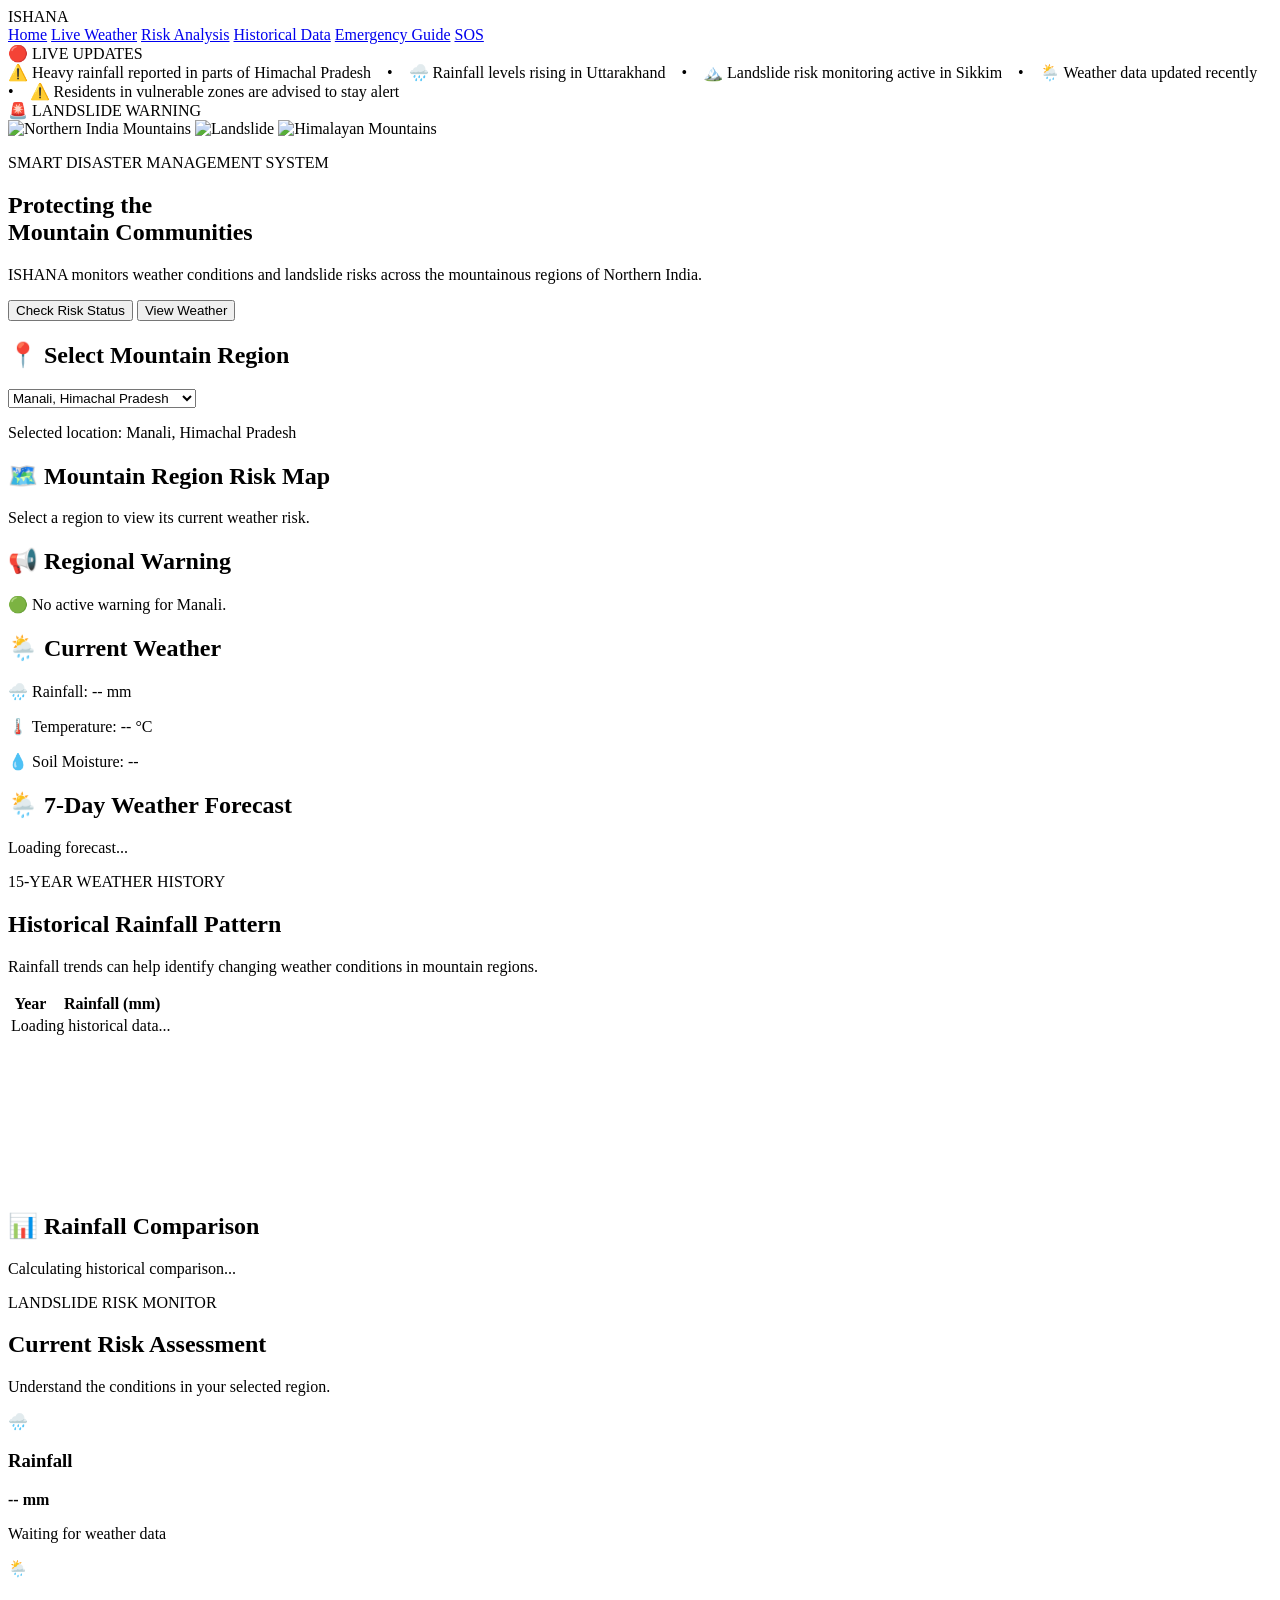
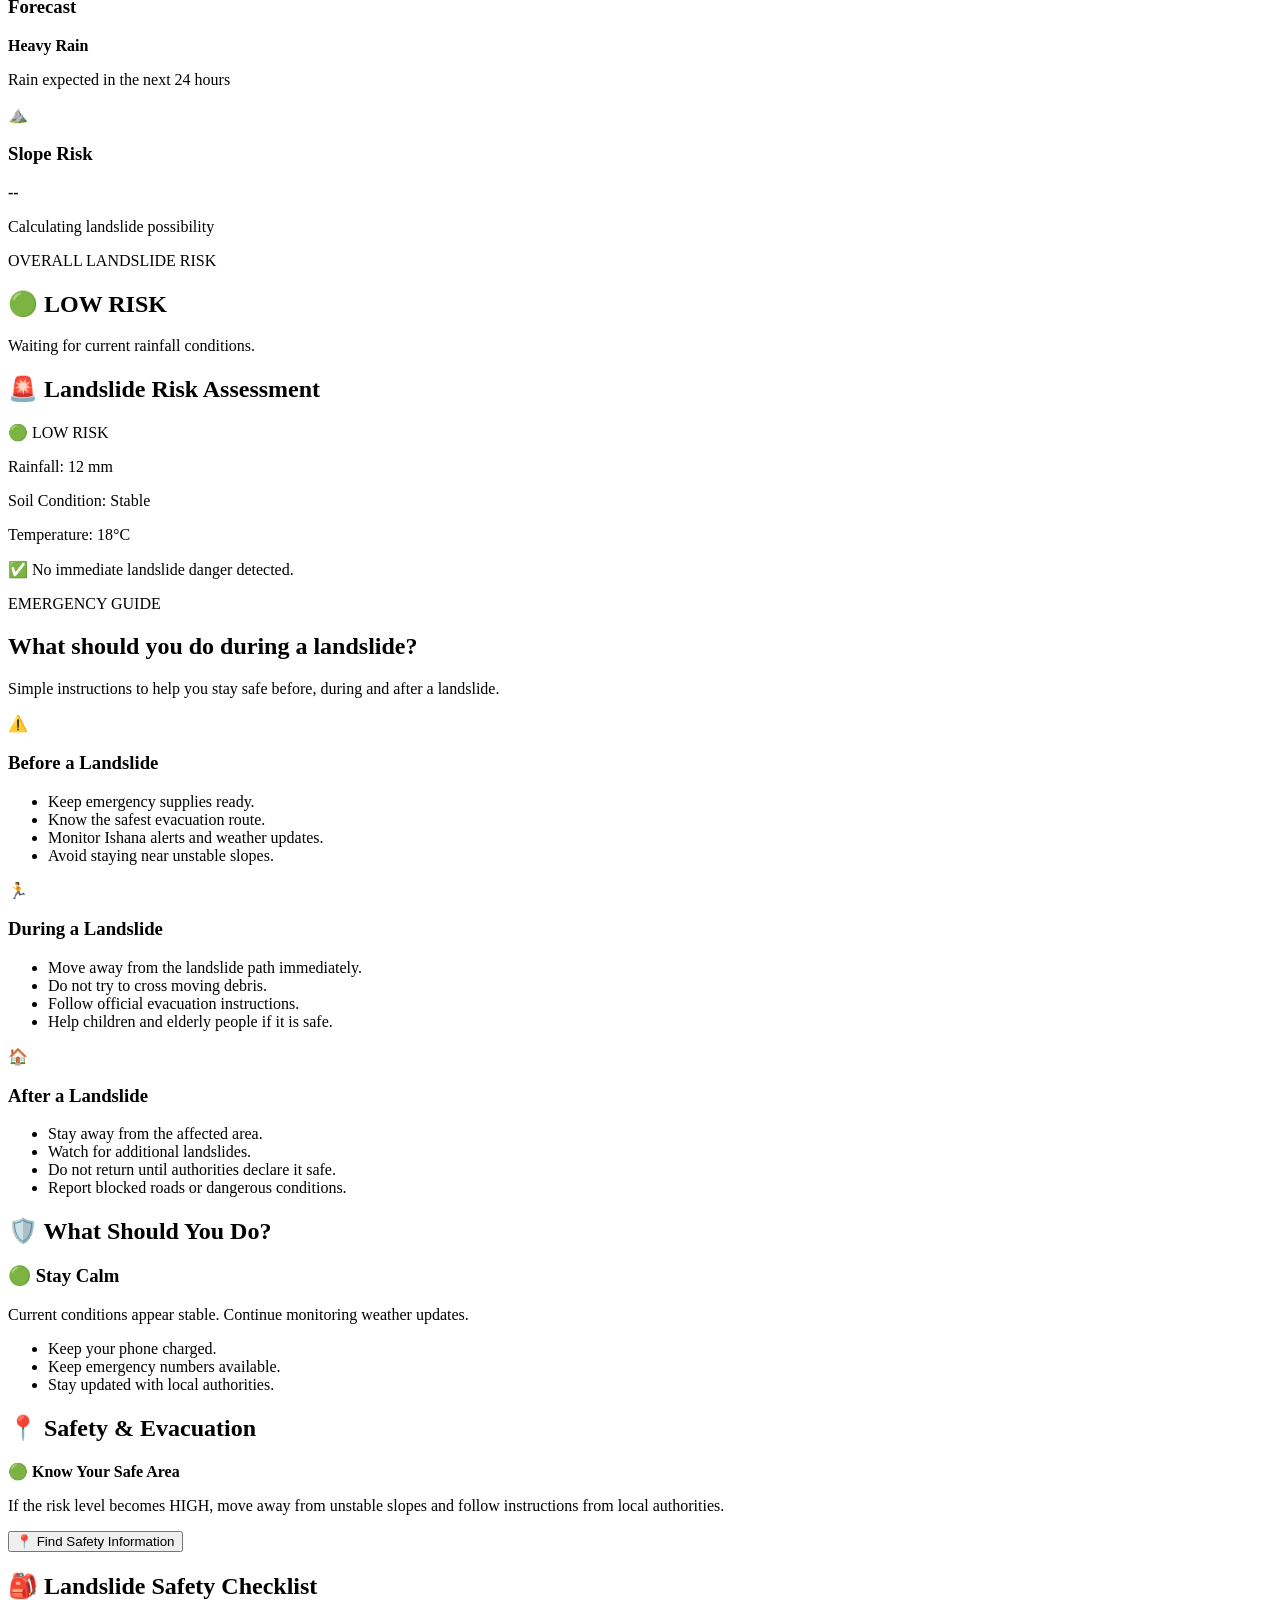
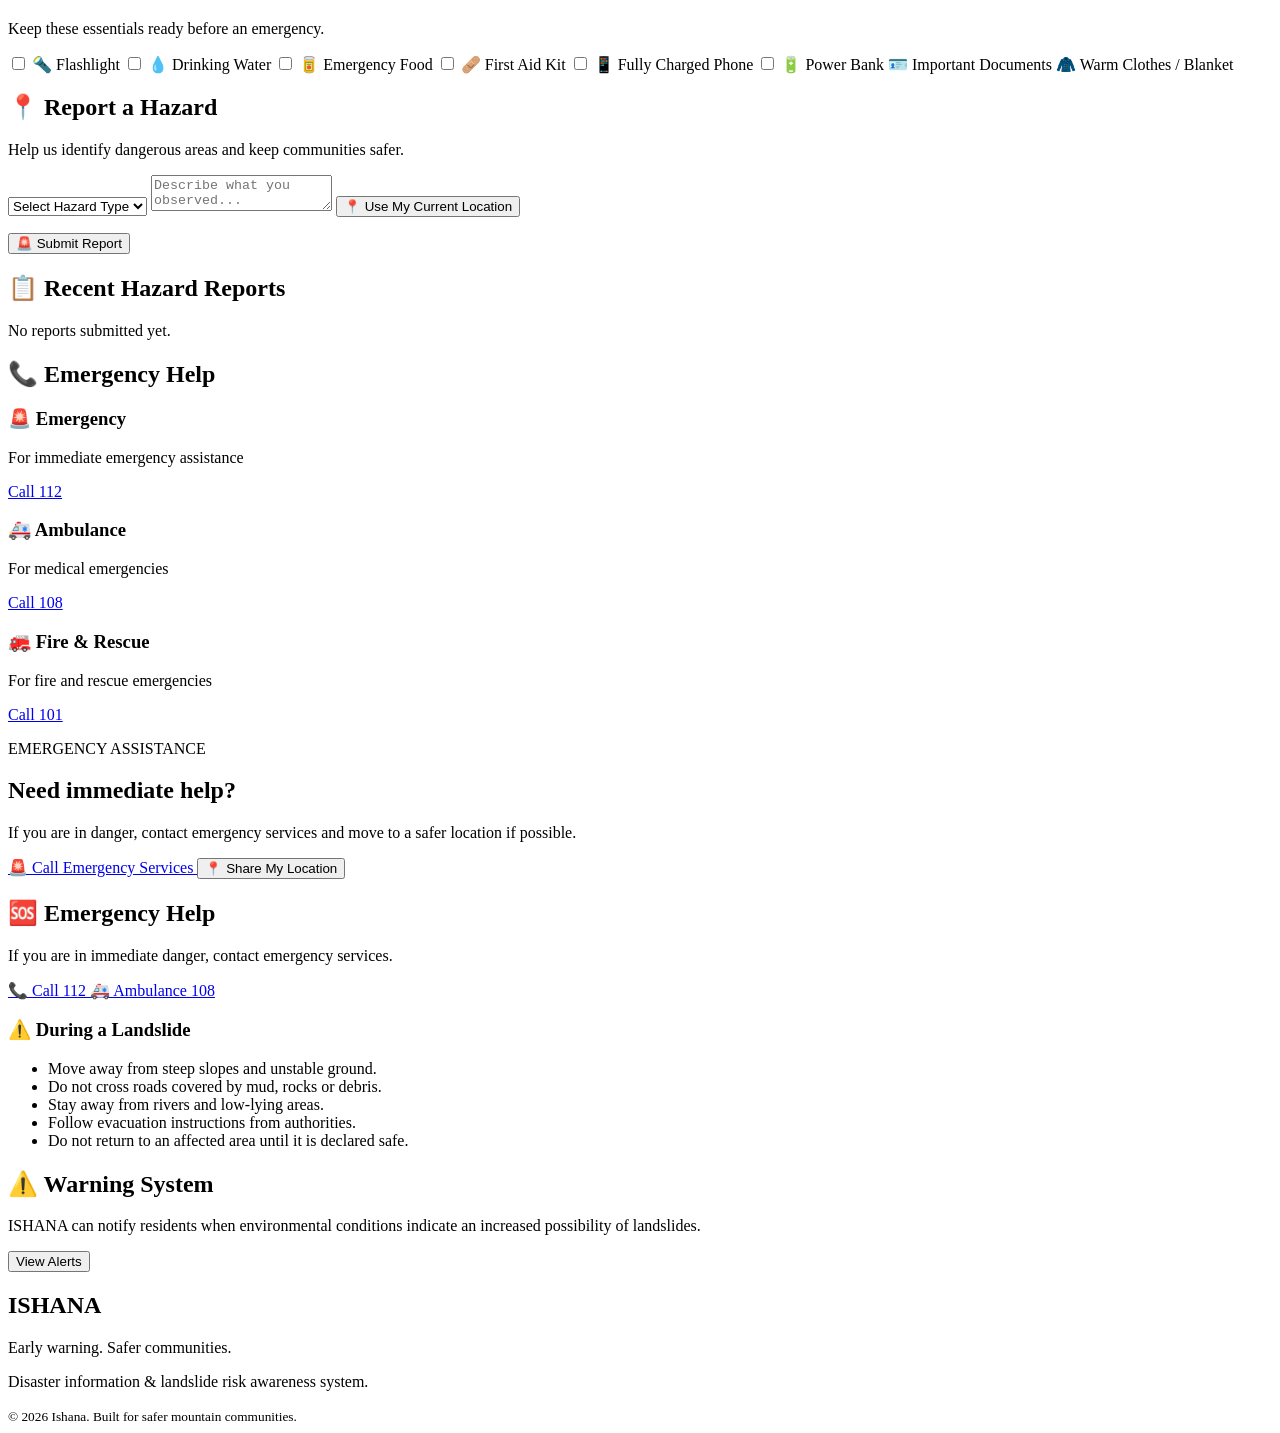
==== index.html @ d133c2f0 "Add files via upload" ====
<!DOCTYPE html>
<html lang="en">
<head>
    <meta charset="UTF-8">
    <meta name="viewport" content="width=device-width, initial-scale=1.0">
    <title>ISHANA | Landslide & Weather Monitoring</title>

    <link rel="stylesheet" href="style.css">
    <link
        rel="stylesheet"
        href="https://unpkg.com/leaflet@1.9.4/dist/leaflet.css"
    >
</head>

<body>

    <!-- Navigation Bar -->
    <nav class="navbar">
        <div class="logo">ISHANA</div>

        <div class="nav-links">
            <a href="#home">Home</a>
            <a href="#weather">Live Weather</a>
            <a href="#risk">Risk Analysis</a>
            <a href="#history">Historical Data</a>
            <a href="#emergency">Emergency Guide</a>
            <a href="#sos">SOS</a>
        </div>
    </nav>

    <!-- Live Updates -->
    <div class="updates-bar">
        <div class="updates-title">🔴 LIVE UPDATES</div>

        <div class="updates-wrapper">
            <div class="updates-content">
                ⚠️ Heavy rainfall reported in parts of Himachal Pradesh
                &nbsp;&nbsp; • &nbsp;&nbsp;
                🌧️ Rainfall levels rising in Uttarakhand
                &nbsp;&nbsp; • &nbsp;&nbsp;
                🏔️ Landslide risk monitoring active in Sikkim
                &nbsp;&nbsp; • &nbsp;&nbsp;
                🌦️ Weather data updated recently
                &nbsp;&nbsp; • &nbsp;&nbsp;
                ⚠️ Residents in vulnerable zones are advised to stay alert
            </div>
        </div>
    </div>

    <div id="alertBanner" class="alert-banner">
        🚨 LANDSLIDE WARNING
        <span id="alertText"></span>
    </div>


    <!-- Hero Section -->
    <section class="hero" id="home">

           <!-- Floating Background Images -->
           <div class="floating-images">

              <img src="images/mountains.jpg"
                  class="floating mountain-img"
                  alt="Northern India Mountains">

              <img src="images/landslide.jpg"
                  class="floating landslide-img"
                  alt="Landslide">

              <img src="images/mountains2.jpg"
                  class="floating mountain-img2"
                  alt="Himalayan Mountains">

           </div>

        <div class="hero-content">
            <p class="small-title">SMART DISASTER MANAGEMENT SYSTEM</p>

            <h1>Protecting the<br><span>Mountain Communities</span></h1>

            <p class="description">
                ISHANA monitors weather conditions and landslide risks
                across the mountainous regions of Northern India.
            </p>

            <div class="buttons">
                <button type="button" class="primary-btn" id="check-risk-button">
                    Check Risk Status
                </button>
                <button class="secondary-btn" onclick="window.location.href='weather.html'">View Weather</button>
            </div>
        </div>

    </section>


    <!-- Mountain Region Selector -->
    <section class="region-selector">
        <h2>📍 Select Mountain Region</h2>

        <select id="locationSelect">
            <option value="manali">Manali, Himachal Pradesh</option>
            <option value="shimla">Shimla, Himachal Pradesh</option>
            <option value="darjeeling">Darjeeling, West Bengal</option>
            <option value="gangtok">Gangtok, Sikkim</option>
            <option value="srinagar">Srinagar, Jammu &amp; Kashmir</option>
            <option value="dehradun">Dehradun, Uttarakhand</option>
        </select>

        <p id="selectedLocation">
            Selected location: Manali, Himachal Pradesh
        </p>
    </section>


    <!-- Mountain Region Risk Map -->
    <section class="map-section">
        <h2>🗺️ Mountain Region Risk Map</h2>

        <p>
            Select a region to view its current weather risk.
        </p>

        <div id="riskMap"></div>
    </section>


    <!-- Regional Warning -->
    <section class="location-alert">
        <h2>📢 Regional Warning</h2>

        <div id="regionalWarning">
            🟢 No active warning for Manali.
        </div>
    </section>


    <!-- Current Weather -->
    <section class="weather-card" id="weather">
        <h2>🌦️ Current Weather</h2>

        <p>🌧️ Rainfall: <span id="rainfall">--</span> mm</p>

        <p>🌡️ Temperature: <span id="temperature">--</span> °C</p>

        <p>💧 Soil Moisture: <span id="soilMoisture">--</span></p>
    </section>


    <!-- Seven-Day Forecast -->
    <section class="forecast-card">
        <h2>🌦️ 7-Day Weather Forecast</h2>

        <div id="forecastData">
            Loading forecast...
        </div>
    </section>


    <!-- Historical Weather Data -->
    <section class="history-section" id="history">
        <div class="section-heading">
            <p class="eyebrow">15-YEAR WEATHER HISTORY</p>
            <h2>Historical Rainfall Pattern</h2>
            <p>Rainfall trends can help identify changing weather conditions in mountain regions.</p>
        </div>

        <div class="table-container">
            <table class="data-table">
                <thead>
                    <tr>
                        <th>Year</th>
                        <th>Rainfall (mm)</th>
                    </tr>
                </thead>

                <tbody id="historicalData">
                    <tr>
                        <td colspan="2">Loading historical data...</td>
                    </tr>
                </tbody>
            </table>
        </div>

        <div class="chart-container">
            <canvas id="rainfallChart"></canvas>
        </div>
    </section>


    <!-- Rainfall Comparison -->
    <section class="rainfall-comparison">
        <h2>📊 Rainfall Comparison</h2>

        <div id="rainfallComparison">
            Calculating historical comparison...
        </div>
    </section>


    <!-- Risk Dashboard -->
    <section class="risk-dashboard" id="risk">
        <div class="section-heading">
            <p class="eyebrow">LANDSLIDE RISK MONITOR</p>
            <h2>Current Risk Assessment</h2>
            <p>Understand the conditions in your selected region.</p>
        </div>

        <div class="risk-cards">
            <div class="risk-card">
                <span>🌧️</span>
                <h3>Rainfall</h3>
                <strong id="dashboard-rainfall">-- mm</strong>
                <p id="dashboard-rainfall-status">Waiting for weather data</p>
            </div>

            <div class="risk-card">
                <span>🌦️</span>
                <h3>Forecast</h3>
                <strong>Heavy Rain</strong>
                <p>Rain expected in the next 24 hours</p>
            </div>

            <div class="risk-card">
                <span>⛰️</span>
                <h3>Slope Risk</h3>
                <strong id="dashboard-slope-risk">--</strong>
                <p id="dashboard-slope-status">Calculating landslide possibility</p>
            </div>
        </div>

        <div class="overall-risk">
            <p>OVERALL LANDSLIDE RISK</p>
            <h2>🟢 LOW RISK</h2>
            <span>Waiting for current rainfall conditions.</span>
        </div>
    </section>


    <!-- Risk Assessment -->
    <section class="risk-assessment">
        <h2>🚨 Landslide Risk Assessment</h2>

        <div class="risk-level risk-low">
            🟢 LOW RISK
        </div>

        <p>Rainfall: 12 mm</p>
        <p>Soil Condition: Stable</p>
        <p>Temperature: 18°C</p>

        <div class="warning-message">
            ✅ No immediate landslide danger detected.
        </div>
    </section>


    <!-- Emergency Guide -->
    <section class="emergency-guide" id="emergency">
        <div class="section-heading">
            <p class="eyebrow">EMERGENCY GUIDE</p>
            <h2>What should you do during a landslide?</h2>
            <p>Simple instructions to help you stay safe before, during and after a landslide.</p>
        </div>

        <div class="guide-grid">
            <div class="guide-card">
                <div class="guide-icon">⚠️</div>
                <h3>Before a Landslide</h3>
                <ul>
                    <li>Keep emergency supplies ready.</li>
                    <li>Know the safest evacuation route.</li>
                    <li>Monitor Ishana alerts and weather updates.</li>
                    <li>Avoid staying near unstable slopes.</li>
                </ul>
            </div>

            <div class="guide-card">
                <div class="guide-icon">🏃</div>
                <h3>During a Landslide</h3>
                <ul>
                    <li>Move away from the landslide path immediately.</li>
                    <li>Do not try to cross moving debris.</li>
                    <li>Follow official evacuation instructions.</li>
                    <li>Help children and elderly people if it is safe.</li>
                </ul>
            </div>

            <div class="guide-card">
                <div class="guide-icon">🏠</div>
                <h3>After a Landslide</h3>
                <ul>
                    <li>Stay away from the affected area.</li>
                    <li>Watch for additional landslides.</li>
                    <li>Do not return until authorities declare it safe.</li>
                    <li>Report blocked roads or dangerous conditions.</li>
                </ul>
            </div>
        </div>
    </section>


    <!-- Safety Guidance -->
    <section class="safety-card">
        <h2>🛡️ What Should You Do?</h2>

        <div id="safetyMessage">
            <h3>🟢 Stay Calm</h3>

            <p>
                Current conditions appear stable.
                Continue monitoring weather updates.
            </p>

            <ul>
                <li>Keep your phone charged.</li>
                <li>Keep emergency numbers available.</li>
                <li>Stay updated with local authorities.</li>
            </ul>
        </div>
    </section>


    <!-- Safety and Evacuation -->
    <section class="safe-area-card">
        <h2>📍 Safety &amp; Evacuation</h2>

        <div class="safe-status">
            🟢 <strong>Know Your Safe Area</strong>
        </div>

        <p>
            If the risk level becomes HIGH, move away from
            unstable slopes and follow instructions from local authorities.
        </p>

        <button type="button" onclick="showSafetyInfo()">
            📍 Find Safety Information
        </button>

        <div id="safetyInfo"></div>
    </section>


    <!-- Safety Checklist -->
    <section class="safety-checklist">
        <h2>🎒 Landslide Safety Checklist</h2>
        <p>Keep these essentials ready before an emergency.</p>

        <div class="checklist-container">

            <label>
                <input type="checkbox">
                🔦 Flashlight
            </label>

            <label>
                <input type="checkbox">
                💧 Drinking Water
            </label>

            <label>
                <input type="checkbox">
                🥫 Emergency Food
            </label>

            <label>
                <input type="checkbox">
                🩹 First Aid Kit
            </label>

            <label>
                <input type="checkbox">
                📱 Fully Charged Phone
            </label>

            <label>
                <input type="checkbox">
                🔋 Power Bank
            </label>

            <label>
                🪪 Important Documents
            </label>

            <label>
                🧥 Warm Clothes / Blanket
            </label>

        </div>
    </section>


    <!-- Landslide Reporting -->
    <section class="report-section">
        <h2>📍 Report a Hazard</h2>
        <p>Help us identify dangerous areas and keep communities safer.</p>

        <select id="hazard-type">
            <option value="">Select Hazard Type</option>
            <option value="Landslide">Landslide</option>
            <option value="Road Blockage">Road Blockage</option>
            <option value="Falling Rocks">Falling Rocks</option>
            <option value="Flooding">Flooding</option>
            <option value="Other">Other</option>
        </select>

        <textarea id="hazard-description"
            placeholder="Describe what you observed..."></textarea>

        <button type="button" class="location-button" onclick="getReportLocation()">
            📍 Use My Current Location
        </button>

        <p id="report-location-result"></p>

        <button type="button" class="report-button" onclick="submitHazardReport()">
            🚨 Submit Report
        </button>

        <p id="report-message"></p>
    </section>


    <!-- Recent Reports -->
    <section class="recent-reports">
        <h2>📋 Recent Hazard Reports</h2>
        <div id="reports-container">
            <p>No reports submitted yet.</p>
        </div>
    </section>


    <!-- Emergency Contacts -->
    <section class="emergency-contacts">
        <h2>📞 Emergency Help</h2>

        <div class="contact-container">

            <div class="contact-card">
                <h3>🚨 Emergency</h3>
                <p>For immediate emergency assistance</p>
                <a href="tel:112">Call 112</a>
            </div>

            <div class="contact-card">
                <h3>🚑 Ambulance</h3>
                <p>For medical emergencies</p>
                <a href="tel:108">Call 108</a>
            </div>

            <div class="contact-card">
                <h3>🚒 Fire &amp; Rescue</h3>
                <p>For fire and rescue emergencies</p>
                <a href="tel:101">Call 101</a>
            </div>

        </div>
    </section>


    <!-- SOS Assistance -->
    <section class="sos-section" id="sos">
        <div class="sos-content">
            <p class="eyebrow">EMERGENCY ASSISTANCE</p>
            <h2>Need immediate help?</h2>
            <p>
                If you are in danger, contact emergency services and move
                to a safer location if possible.
            </p>

            <div class="sos-buttons">
                <a href="tel:112" class="sos-btn">
                    🚨 Call Emergency Services
                </a>

                <button type="button" class="location-btn" onclick="getLocation()">
                    📍 Share My Location
                </button>
            </div>

            <p id="location-result" class="location-result"></p>
        </div>
    </section>


    <!-- Emergency Help -->
    <section class="emergency-card">
        <h2>🆘 Emergency Help</h2>

        <p>If you are in immediate danger, contact emergency services.</p>

        <div class="emergency-buttons">
            <a href="tel:112" class="emergency-button">
                📞 Call 112
            </a>

            <a href="tel:108" class="emergency-button">
                🚑 Ambulance 108
            </a>
        </div>

        <div class="emergency-info">
            <h3>⚠️ During a Landslide</h3>

            <ul>
                <li>Move away from steep slopes and unstable ground.</li>
                <li>Do not cross roads covered by mud, rocks or debris.</li>
                <li>Stay away from rivers and low-lying areas.</li>
                <li>Follow evacuation instructions from authorities.</li>
                <li>Do not return to an affected area until it is declared safe.</li>
            </ul>
        </div>
    </section>
    <!-- Warning Section -->
    <section class="warning">

        <div>
            <h2>⚠️ Warning System</h2>
            <p>
                ISHANA can notify residents when environmental
                conditions indicate an increased possibility of landslides.
            </p>
        </div>

        <button>View Alerts</button>

    </section>


    <!-- Footer -->
    <footer class="site-footer">
        <h2>ISHANA</h2>
        <p>Early warning. Safer communities.</p>
        <p>Disaster information &amp; landslide risk awareness system.</p>

        <div class="footer-line"></div>

        <small>© 2026 Ishana. Built for safer mountain communities.</small>
    </footer>

    <script src="https://cdn.jsdelivr.net/npm/chart.js"></script>
    <script src="https://unpkg.com/leaflet@1.9.4/dist/leaflet.js"></script>
    <script src="script.js"></script>

</body>
</html>
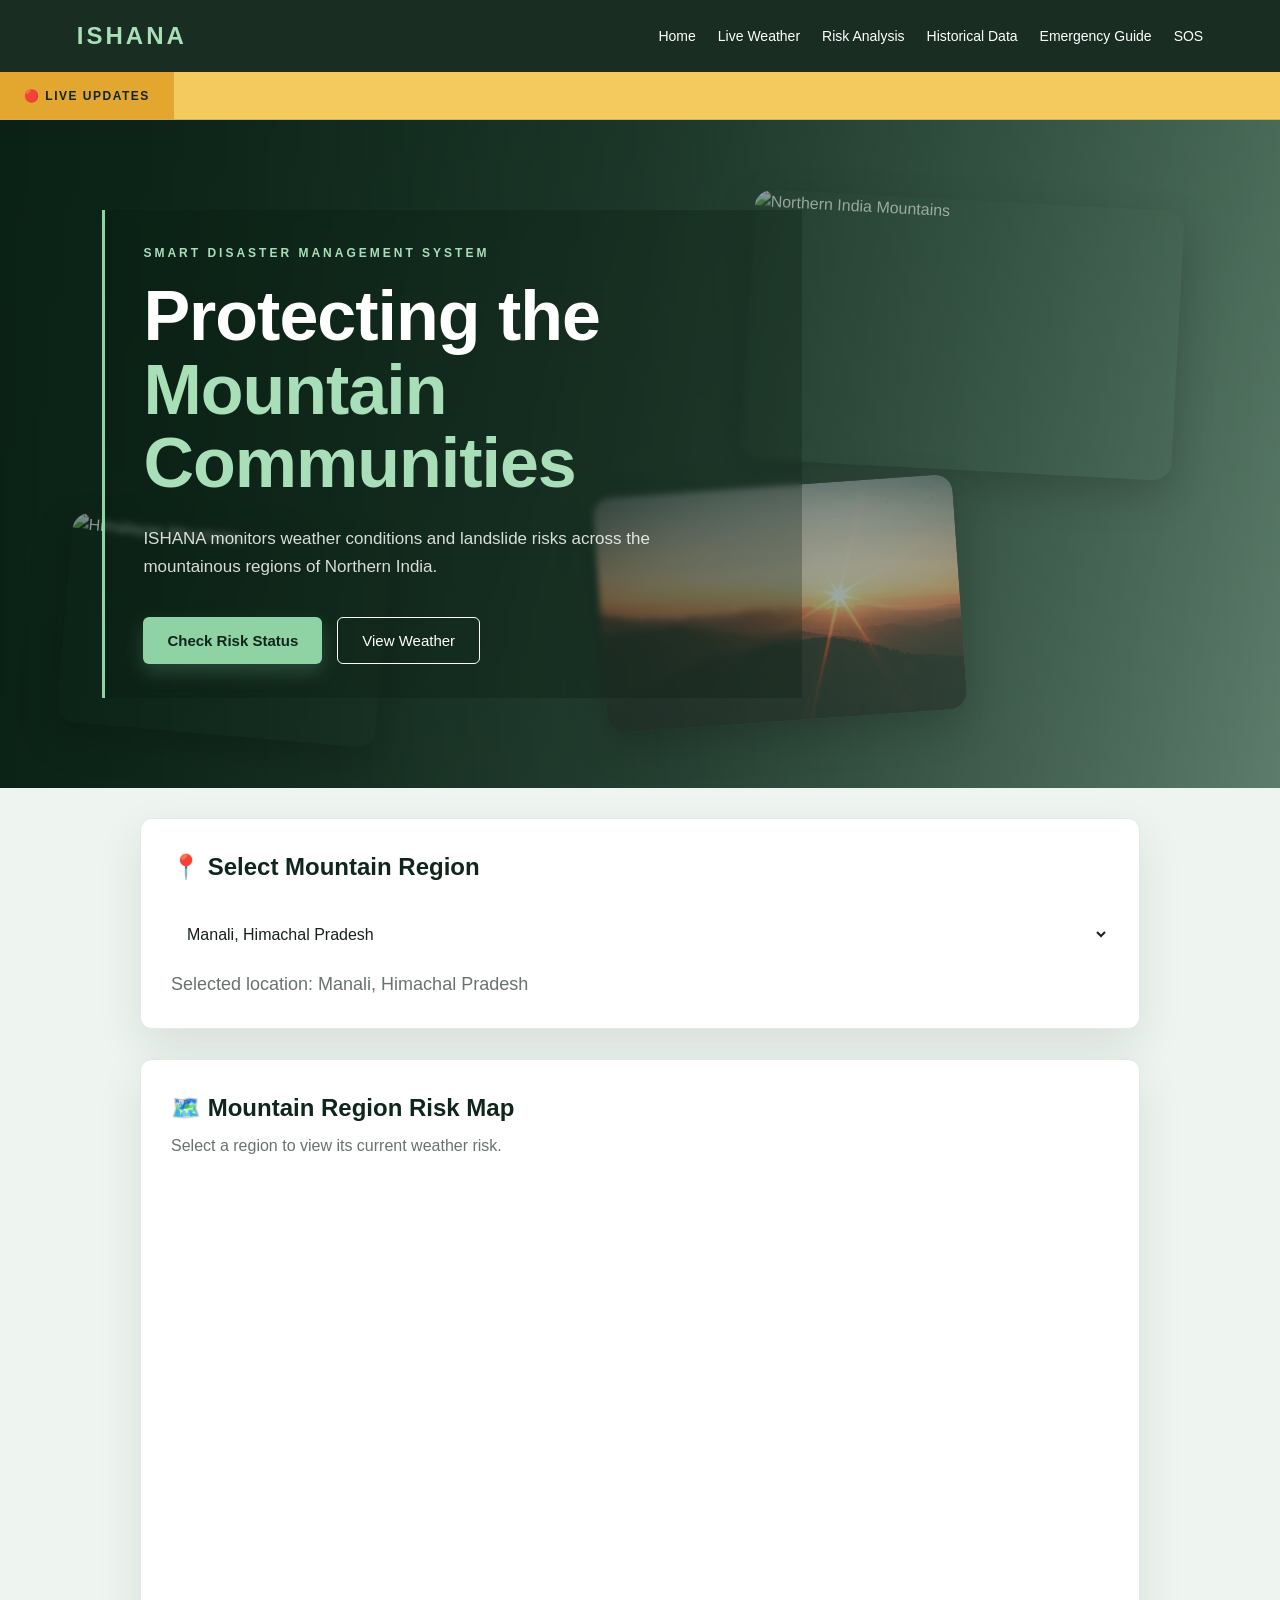
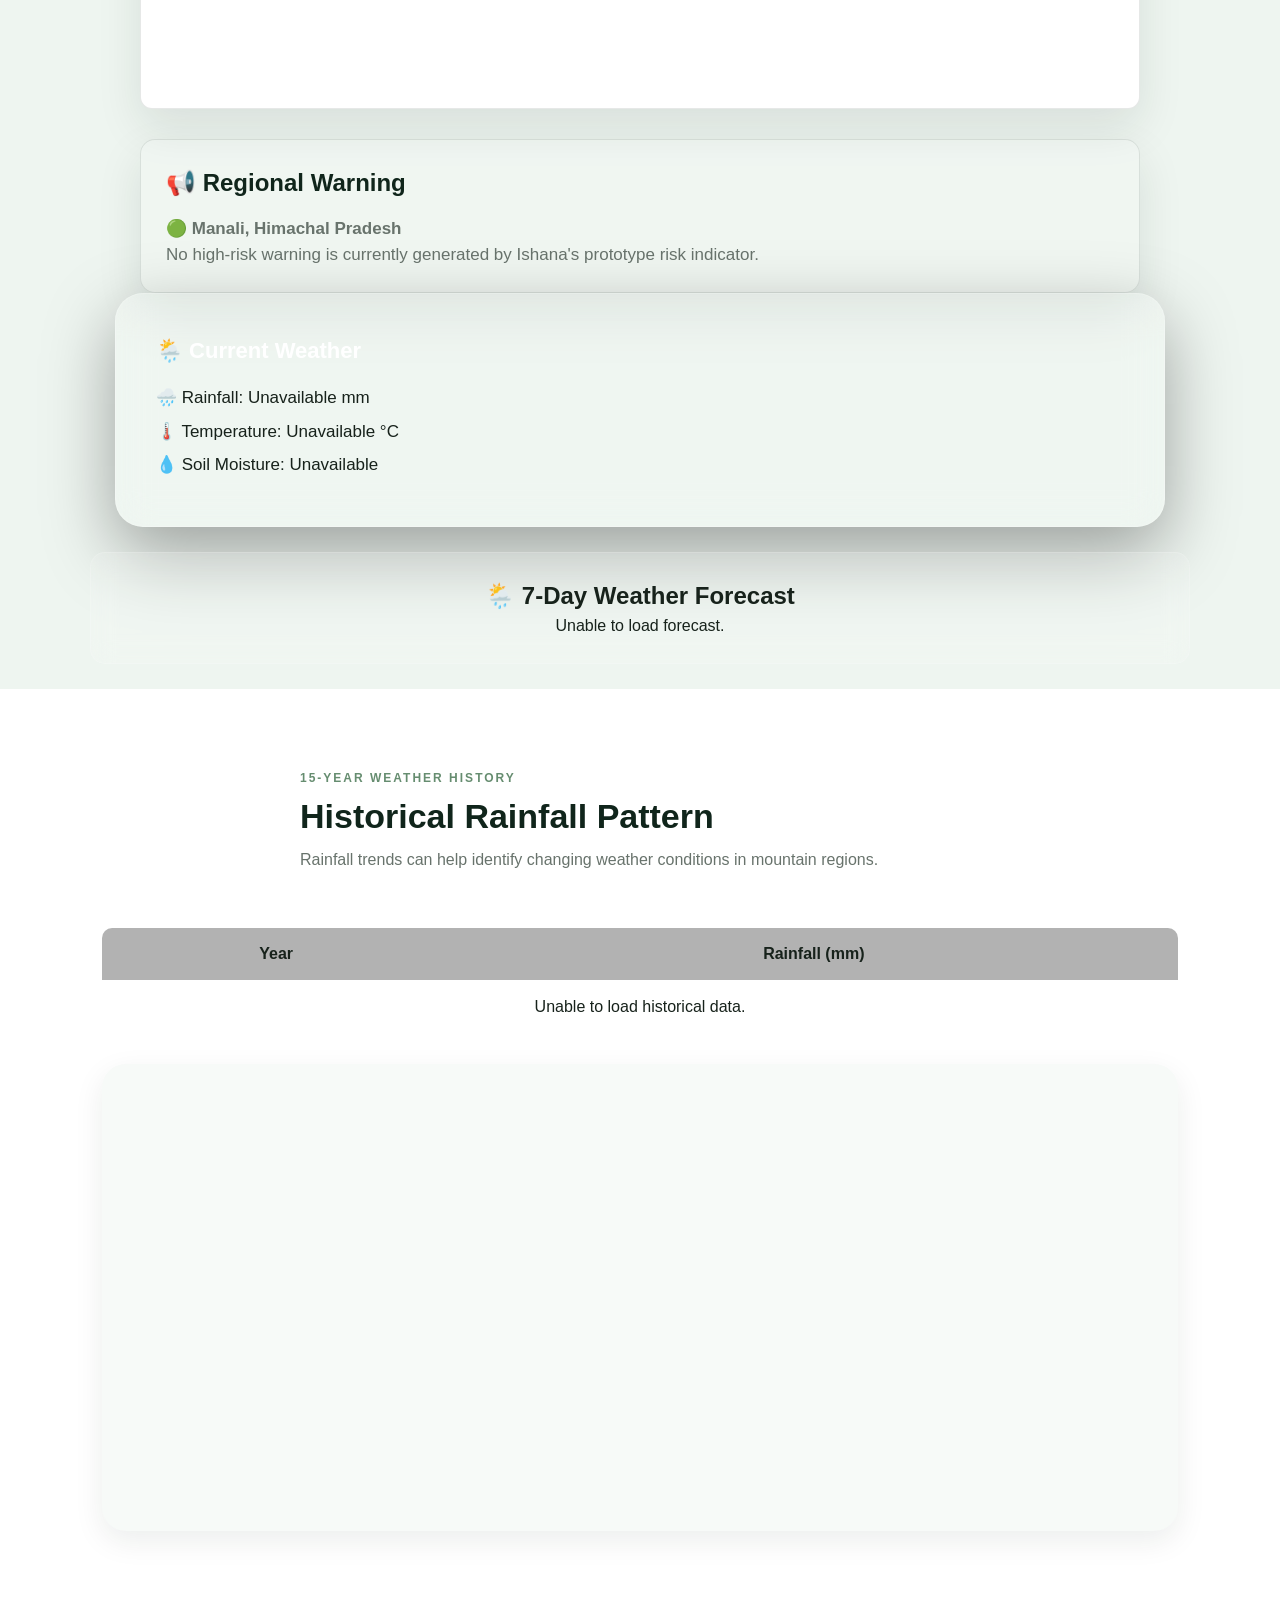
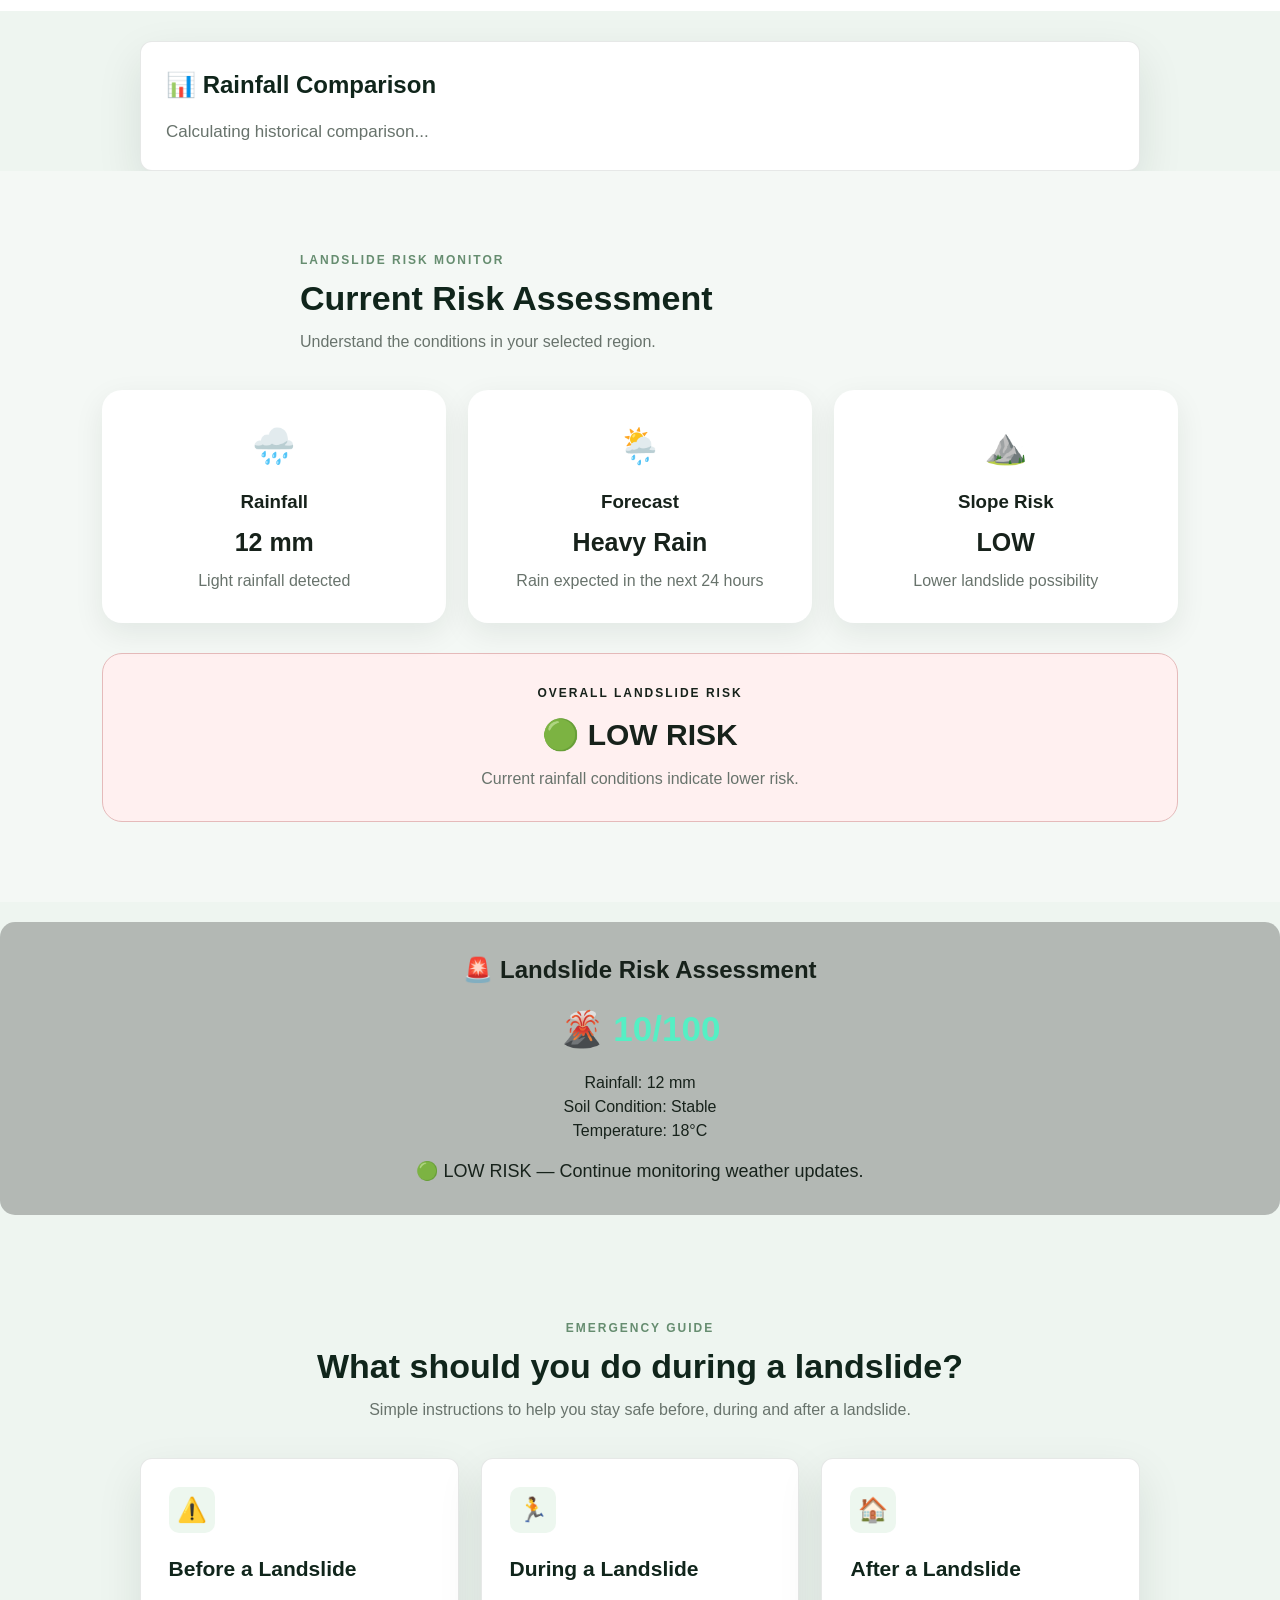
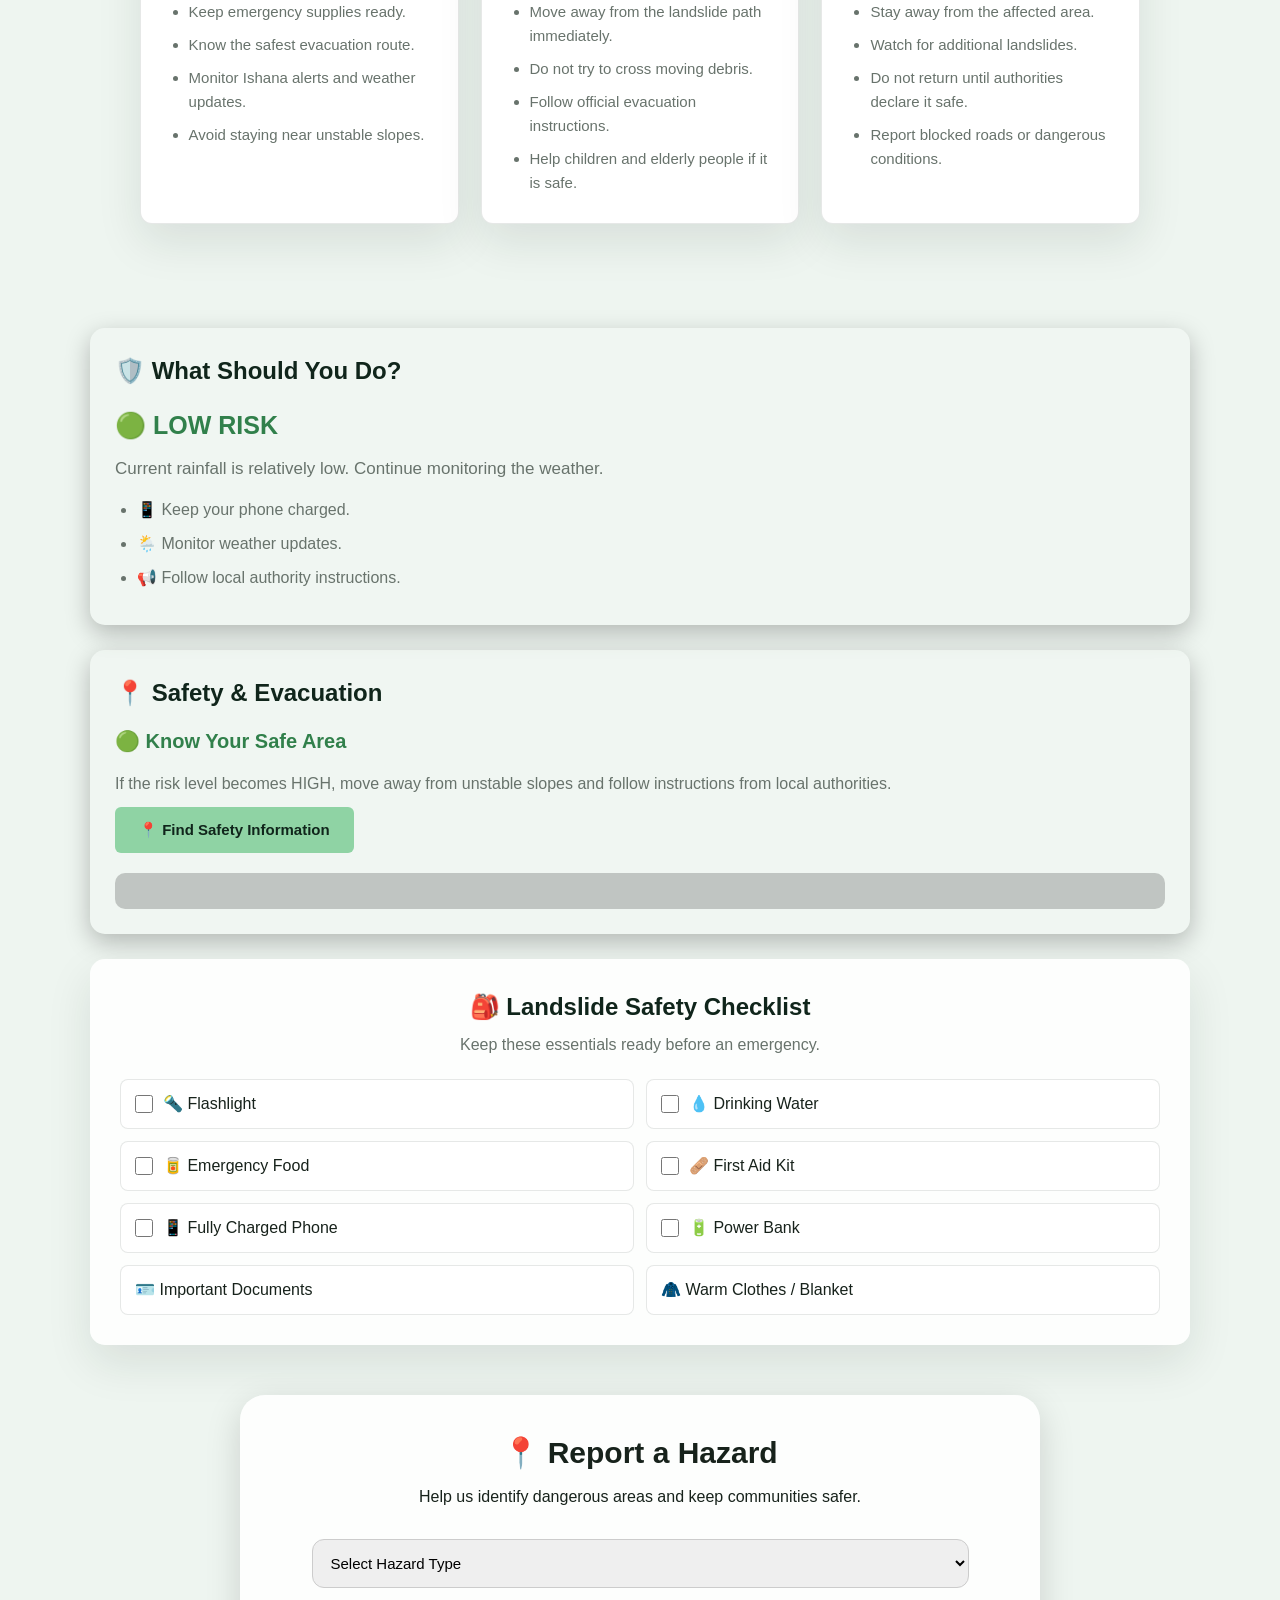
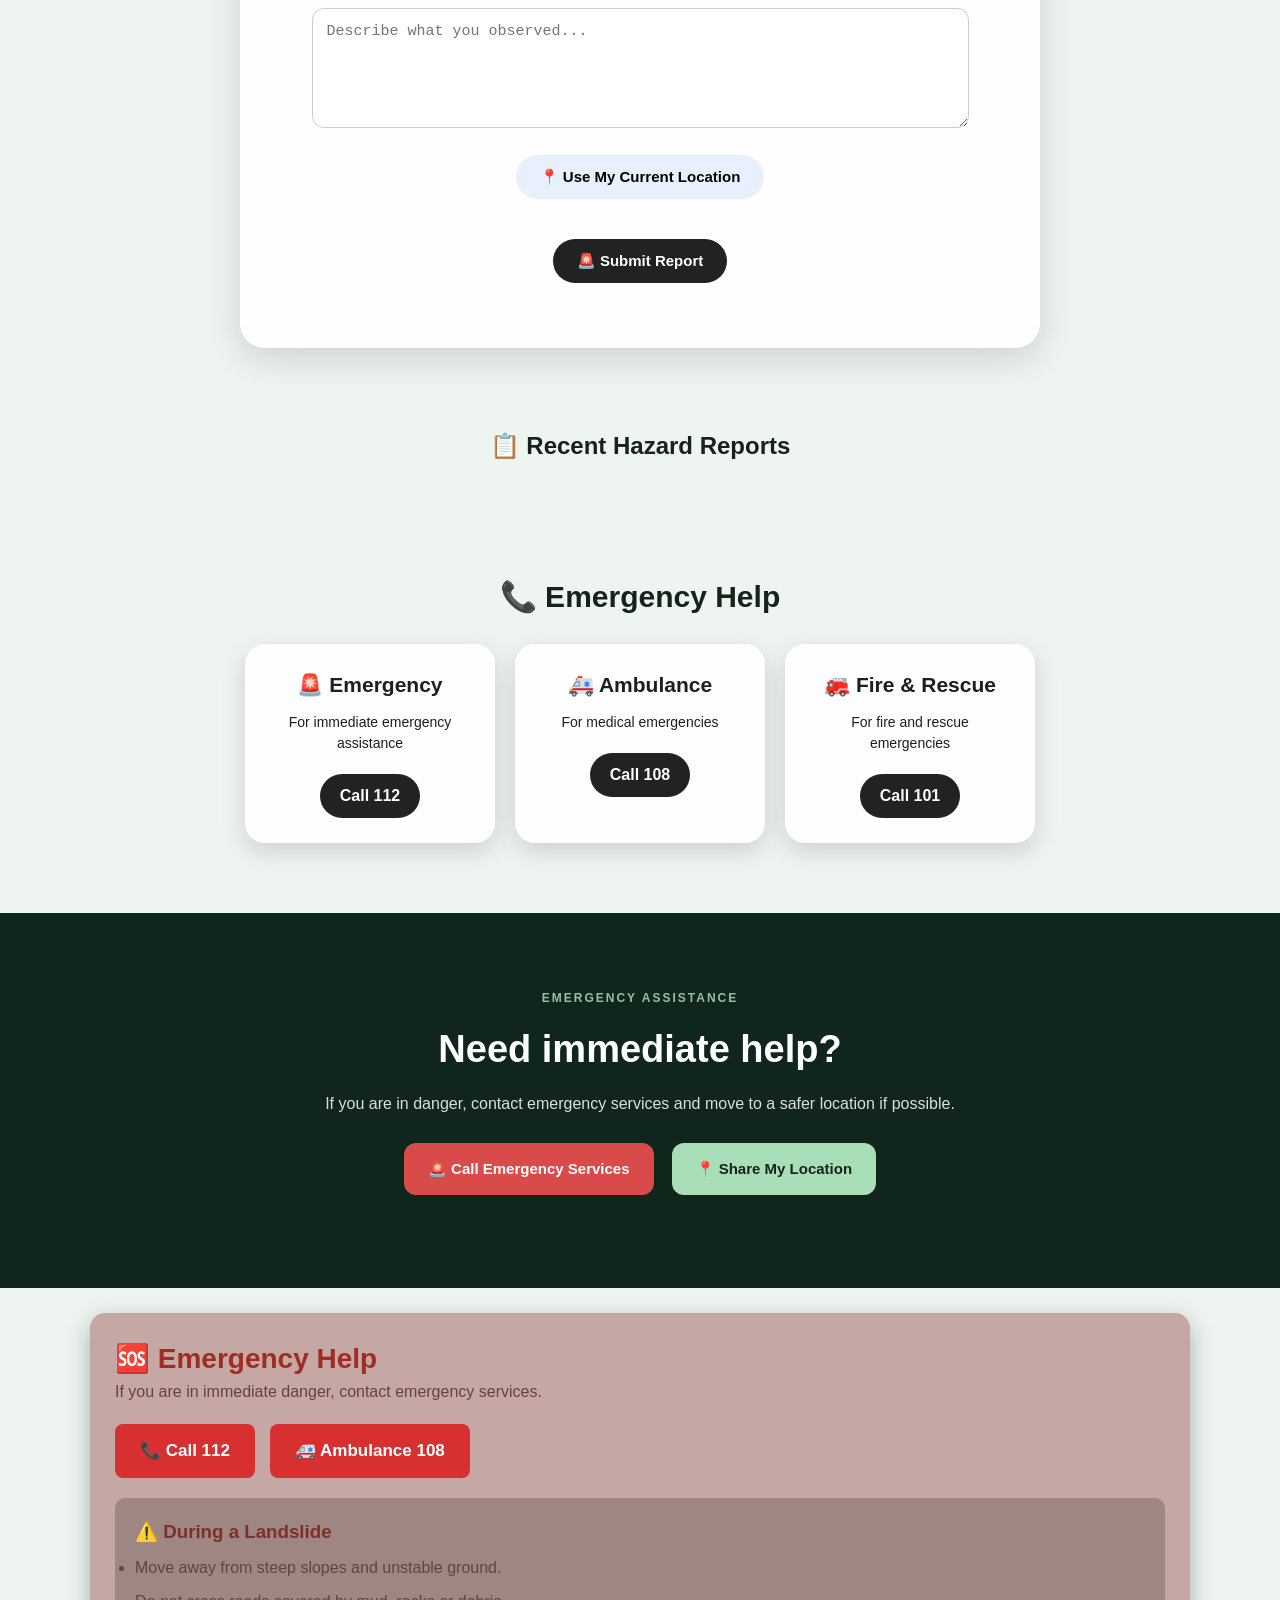
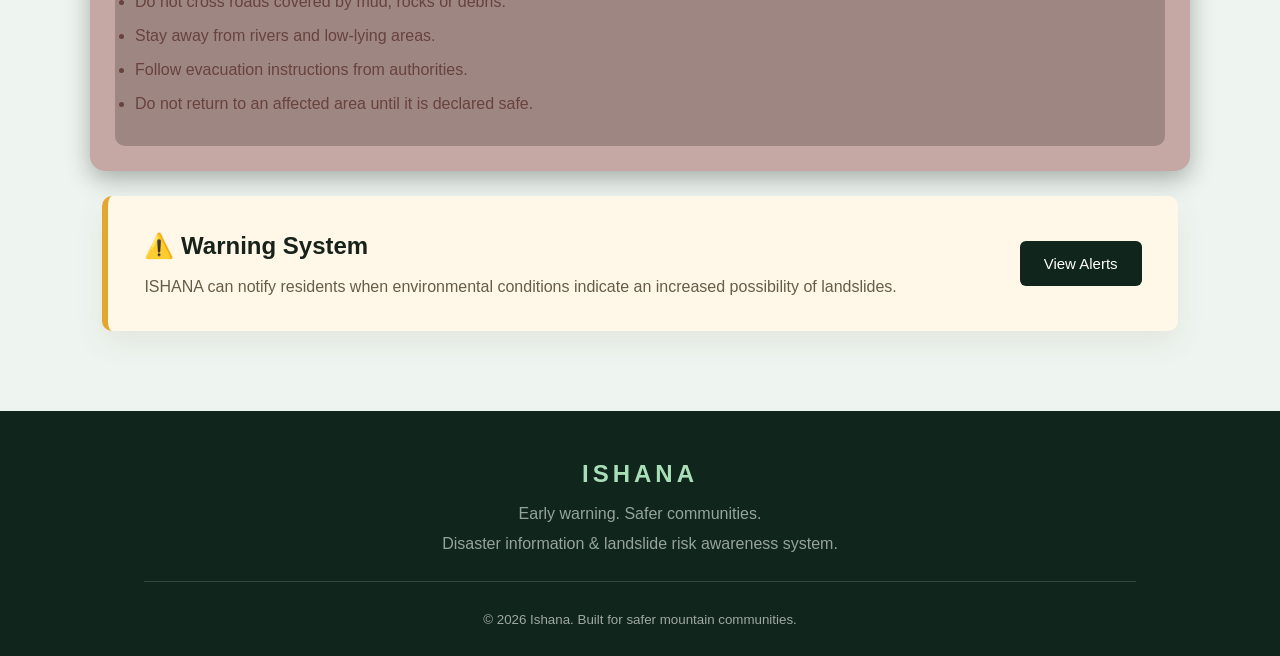
==== commit 91c905b4: "index.html" ====
--- a/index.html
+++ b/index.html
@@ -59,17 +59,17 @@
            <!-- Floating Background Images -->
            <div class="floating-images">
 
-              <img src="images/mountains.jpg"
-                  class="floating mountain-img"
-                  alt="Northern India Mountains">
+              <img src="images/mountain1.jpg"
+                class="floating mountain-img"
+                alt="Northern India Mountains">
 
               <img src="images/landslide.jpg"
-                  class="floating landslide-img"
-                  alt="Landslide">
-
-              <img src="images/mountains2.jpg"
-                  class="floating mountain-img2"
-                  alt="Himalayan Mountains">
+                class="floating landslide-img"
+                alt="Landslide">
+
+              <img src="images/mountain2.jpeg"
+                class="floating mountain-img2"
+                alt="Himalayan Mountains">
 
            </div>
 
@@ -544,4 +544,4 @@
     <script src="script.js"></script>
 
 </body>
-</html>+</html>
--- a/style.css
+++ b/style.css
@@ -0,0 +1,1928 @@
+* {
+    margin: 0;
+    padding: 0;
+    box-sizing: border-box;
+}
+
+:root {
+    --forest: #10251b;
+    --mint: #a9dfb8;
+    --mint-bright: #8fd3a4;
+    --ink: #17221b;
+    --muted: #68736c;
+    --line: rgba(16, 37, 27, 0.1);
+    --shadow: 0 18px 45px rgba(16, 37, 27, 0.1);
+}
+
+body {
+    font-family: "Trebuchet MS", sans-serif;
+    color: var(--ink);
+    background: #eef5f0;
+    line-height: 1.5;
+}
+
+
+/* NAVBAR */
+
+.navbar {
+    position: sticky;
+    top: 0;
+    z-index: 1000;
+    display: flex;
+    justify-content: space-between;
+    align-items: center;
+    padding: 18px 6%;
+    background: rgba(16, 37, 27, 0.96);
+    backdrop-filter: blur(10px);
+}
+
+.logo {
+    color: var(--mint);
+    font-size: 24px;
+    font-weight: 800;
+    letter-spacing: 3px;
+}
+
+.nav-links {
+    display: flex;
+    gap: 22px;
+    align-items: center;
+}
+
+.nav-links a {
+    color: white;
+    text-decoration: none;
+    font-size: 14px;
+    transition: 0.3s;
+}
+
+.nav-links a:hover {
+    color: var(--mint);
+}
+
+/* LIVE UPDATES */
+
+.updates-bar {
+    display: flex;
+    align-items: center;
+    min-height: 48px;
+    overflow: hidden;
+    background: #f4c95d;
+    color: var(--forest);
+    border-bottom: 1px solid rgba(16, 37, 27, 0.16);
+}
+
+.updates-title {
+    display: flex;
+    align-items: center;
+    align-self: stretch;
+    flex-shrink: 0;
+    padding: 0 24px;
+    background: #e3a72f;
+    font-size: 12px;
+    font-weight: bold;
+    letter-spacing: 1.5px;
+}
+
+.updates-wrapper {
+    min-width: 0;
+    overflow: hidden;
+    white-space: nowrap;
+}
+
+.updates-content {
+    display: inline-block;
+    padding-left: 100%;
+    font-size: 14px;
+    font-weight: bold;
+    animation: updatesScroll 34s linear infinite;
+}
+
+.alert-banner {
+    display: none;
+    padding: 18px;
+    text-align: center;
+    font-size: 20px;
+    font-weight: bold;
+    background: #c0392b;
+    color: white;
+    position: sticky;
+    top: 0;
+    z-index: 1000;
+}
+
+.alert-banner.is-visible {
+    display: block;
+}
+
+#alertText {
+    margin-left: 10px;
+    font-weight: normal;
+}
+
+@keyframes updatesScroll {
+    from {
+        transform: translateX(0);
+    }
+
+    to {
+        transform: translateX(-100%);
+    }
+}
+
+
+/* HERO */
+
+.hero {
+    min-height: 610px;
+
+    display: flex;
+    align-items: center;
+
+    padding: 90px 8%;
+
+    background:
+        linear-gradient(
+            90deg,
+            rgba(8, 30, 19, 0.96),
+            rgba(8, 30, 19, 0.72),
+            rgba(8, 30, 19, 0.32)
+        ),
+        linear-gradient(135deg, #315b43, #86a995);
+
+    color: white;
+}
+
+.hero-content {
+    max-width: 700px;
+    padding: 34px 38px;
+    border-left: 3px solid var(--mint-bright);
+    background: rgba(9, 28, 18, 0.27);
+    backdrop-filter: blur(3px);
+}
+
+.small-title {
+    color: var(--mint);
+    letter-spacing: 3px;
+    font-size: 12px;
+    font-weight: bold;
+    margin-bottom: 18px;
+}
+
+.hero h1 {
+    font-size: clamp(42px, 6vw, 70px);
+    line-height: 1.05;
+    letter-spacing: -1px;
+    margin-bottom: 24px;
+}
+
+.hero h1 span {
+    color: #a9dfb8;
+}
+
+.description {
+    color: rgba(255, 255, 255, 0.84);
+    font-size: 17px;
+    line-height: 1.7;
+    max-width: 600px;
+    margin-bottom: 35px;
+}
+
+.buttons {
+    display: flex;
+    gap: 15px;
+}
+
+button {
+    border: none;
+    cursor: pointer;
+    font-size: 15px;
+    border-radius: 6px;
+    padding: 14px 24px;
+    font-family: inherit;
+    transition: transform 180ms ease, box-shadow 180ms ease, background 180ms ease;
+}
+
+button:hover {
+    transform: translateY(-2px);
+}
+
+.primary-btn {
+    background: var(--mint-bright);
+    color: var(--forest);
+    font-weight: bold;
+    box-shadow: 0 8px 20px rgba(143, 211, 164, 0.22);
+}
+
+.secondary-btn {
+    background: transparent;
+    color: white;
+    border: 1px solid white;
+}
+
+
+/* RISK SECTION */
+
+.risk-section {
+    text-align: center;
+    padding: 86px 8%;
+    background: #f7faf8;
+}
+
+.risk-section h2 {
+    color: var(--forest);
+    font-size: 36px;
+    line-height: 1.15;
+    margin-bottom: 10px;
+}
+
+.section-subtitle {
+    color: #68736c;
+    margin-bottom: 40px;
+}
+
+.region-selector {
+    max-width: 1000px;
+    margin: 30px auto 0;
+    padding: 30px;
+    background: white;
+    border: 1px solid var(--line);
+    border-radius: 12px;
+    box-shadow: var(--shadow);
+}
+
+.region-selector h2 {
+    color: var(--forest);
+    margin-bottom: 18px;
+}
+
+.region-selector select {
+    width: 100%;
+    padding: 12px;
+    border: none;
+    border-radius: 8px;
+    background: white;
+    color: var(--ink);
+    font-size: 16px;
+    margin-top: 10px;
+}
+
+.map-section {
+    max-width: 1000px;
+    margin: 30px auto 0;
+    padding: 30px;
+    background: white;
+    border: 1px solid var(--line);
+    border-radius: 12px;
+    box-shadow: var(--shadow);
+}
+
+.map-section h2 {
+    color: var(--forest);
+    margin-bottom: 8px;
+}
+
+.map-section > p {
+    color: var(--muted);
+    margin-bottom: 18px;
+}
+
+#riskMap {
+    width: 100%;
+    height: 500px;
+    border-radius: 15px;
+    margin-top: 20px;
+    overflow: hidden;
+}
+
+.location-alert {
+    max-width: 1000px;
+    margin: 30px auto 0;
+    padding: 25px;
+    background: rgba(255, 255, 255, 0.12);
+    border: 1px solid var(--line);
+    border-radius: 15px;
+    box-shadow: var(--shadow);
+}
+
+.location-alert h2 {
+    margin-top: 0;
+    color: var(--forest);
+}
+
+#regionalWarning {
+    margin-top: 15px;
+    color: var(--muted);
+    font-size: 17px;
+}
+
+#selectedLocation {
+    font-size: 18px;
+    margin-top: 15px;
+    color: var(--muted);
+}
+
+.history-section {
+    padding: 80px 8%;
+    background: white;
+}
+
+.table-container {
+    max-width: 1100px;
+    margin: 0 auto 30px;
+    overflow-x: auto;
+}
+
+.chart-container {
+    width: 100%;
+    max-width: 1100px;
+    margin: auto;
+    padding: 30px;
+    box-sizing: border-box;
+    background: #f7faf8;
+    border-radius: 24px;
+    box-shadow: 0 10px 30px rgba(16, 37, 27, 0.08);
+}
+
+.chart-container canvas {
+    width: 100% !important;
+    max-height: 450px;
+}
+
+.risk-dashboard {
+    padding: 80px 8%;
+    background: #f4f8f5;
+}
+
+.risk-cards {
+    max-width: 1100px;
+    margin: auto;
+    display: grid;
+    grid-template-columns: repeat(3, 1fr);
+    gap: 22px;
+}
+
+.risk-dashboard .risk-card {
+    background: white;
+    padding: 30px;
+    border-radius: 20px;
+    text-align: center;
+    box-shadow: 0 10px 30px rgba(16, 37, 27, 0.08);
+}
+
+.risk-dashboard .risk-card span {
+    font-size: 35px;
+}
+
+.risk-dashboard .risk-card h3 {
+    margin: 15px 0 8px;
+}
+
+.risk-dashboard .risk-card strong {
+    display: block;
+    font-size: 25px;
+    margin-bottom: 8px;
+}
+
+.risk-dashboard .risk-card p {
+    color: var(--muted);
+}
+
+.overall-risk {
+    max-width: 1100px;
+    margin: 30px auto 0;
+    padding: 30px;
+    border-radius: 20px;
+    text-align: center;
+    background: #fff0f0;
+    border: 1px solid #e5baba;
+}
+
+.overall-risk p {
+    font-size: 12px;
+    letter-spacing: 2px;
+    font-weight: bold;
+}
+
+.overall-risk h2 {
+    margin: 10px 0;
+    font-size: 30px;
+}
+
+.overall-risk span {
+    color: var(--muted);
+}
+
+@media (max-width: 800px) {
+    .risk-cards {
+        grid-template-columns: 1fr;
+    }
+}
+
+body > .forecast-card {
+    background: rgba(255, 255, 255, 0.12);
+    padding: 25px;
+    margin: 25px auto;
+    border-radius: 15px;
+    max-width: 1100px;
+}
+
+.forecast-grid {
+    display: grid;
+    grid-template-columns: repeat(auto-fit, minmax(130px, 1fr));
+    gap: 15px;
+    margin-top: 20px;
+}
+
+.forecast-day {
+    background: rgba(0, 0, 0, 0.2);
+    padding: 18px;
+    border-radius: 12px;
+    text-align: center;
+}
+
+.forecast-day h3 {
+    margin-top: 0;
+}
+
+.forecast-day p {
+    margin: 8px 0;
+}
+
+#rainfallChart {
+    width: 100% !important;
+    max-height: 400px;
+}
+
+.rainfall-comparison {
+    max-width: 1000px;
+    margin: 30px auto 0;
+    padding: 25px;
+    background: white;
+    border: 1px solid var(--line);
+    border-radius: 12px;
+    box-shadow: var(--shadow);
+}
+
+.rainfall-comparison h2 {
+    color: var(--forest);
+    margin-bottom: 15px;
+}
+
+#rainfallComparison {
+    color: var(--muted);
+    font-size: 17px;
+    line-height: 1.6;
+}
+
+.cards {
+    display: flex;
+    justify-content: center;
+    gap: 25px;
+    flex-wrap: wrap;
+    margin-top: 8px;
+}
+
+.card {
+    background: white;
+    width: min(100%, 280px);
+
+    padding: 30px;
+
+    border: 1px solid var(--line);
+    border-radius: 12px;
+
+    box-shadow: var(--shadow);
+
+    text-align: left;
+    transition: transform 180ms ease, box-shadow 180ms ease;
+}
+
+.card:hover {
+    transform: translateY(-5px);
+    box-shadow: 0 22px 48px rgba(16, 37, 27, 0.15);
+}
+
+.icon {
+    display: inline-grid;
+    place-items: center;
+    width: 52px;
+    height: 52px;
+    border-radius: 50%;
+    background: #e6f3e9;
+    font-size: 27px;
+    margin-bottom: 15px;
+}
+
+.card h3 {
+    font-size: 18px;
+    margin-bottom: 12px;
+}
+
+.value {
+    color: var(--forest);
+    font-size: 32px;
+    font-weight: bold;
+    margin-bottom: 8px;
+}
+
+.card span {
+    color: #7a837d;
+    font-size: 13px;
+}
+
+.risk {
+    color: #31804b;
+}
+
+/* WARNING */
+
+.warning {
+    margin: 20px 8% 80px;
+
+    padding: 32px 36px;
+
+    background: #fff8e8;
+
+    border-left: 6px solid #e3a72f;
+
+    border-radius: 10px;
+    box-shadow: 0 12px 30px rgba(92, 67, 12, 0.08);
+
+    display: flex;
+    justify-content: space-between;
+    align-items: center;
+    gap: 30px;
+}
+
+.warning h2 {
+    margin-bottom: 10px;
+}
+
+.warning p {
+    color: #655d48;
+    line-height: 1.6;
+}
+
+.warning button {
+    background: var(--forest);
+    color: white;
+}
+
+
+/* FOOTER */
+
+footer {
+    background: var(--forest);
+    color: white;
+    text-align: center;
+    padding: 40px;
+}
+
+footer h3 {
+    font-size: 25px;
+    letter-spacing: 3px;
+    margin-bottom: 10px;
+}
+
+footer p {
+    color: #b7c4ba;
+    margin: 7px;
+}
+
+footer p:last-child {
+    color: rgba(183, 196, 186, 0.58);
+    font-size: 12px;
+}
+
+.site-footer {
+    background: var(--forest);
+    color: white;
+    text-align: center;
+    padding: 45px 20px 25px;
+}
+
+.site-footer h2 {
+    color: var(--mint);
+    letter-spacing: 4px;
+    margin-bottom: 10px;
+}
+
+.site-footer p {
+    opacity: 0.8;
+    margin: 6px 0;
+}
+
+.footer-line {
+    width: 80%;
+    height: 1px;
+    background: rgba(255, 255, 255, 0.15);
+    margin: 25px auto;
+}
+
+.site-footer small {
+    opacity: 0.6;
+}
+
+
+/* MOBILE */
+
+@media (max-width: 900px) {
+
+    .navbar {
+        height: auto;
+        padding: 18px 6%;
+        flex-direction: column;
+        gap: 15px;
+    }
+
+    .updates-title {
+        padding: 0 14px;
+        font-size: 10px;
+        letter-spacing: 1px;
+    }
+
+    .updates-content {
+        font-size: 12px;
+        animation-duration: 28s;
+    }
+
+    .nav-links {
+        flex-wrap: wrap;
+        justify-content: center;
+        gap: 12px;
+    }
+
+    .hero {
+        min-height: 500px;
+        padding: 50px 25px;
+    }
+
+    .hero-content {
+        padding: 25px 22px;
+    }
+
+    .hero h1 {
+        font-size: 42px;
+    }
+
+    .description {
+        font-size: 16px;
+    }
+
+    .warning {
+        margin: 20px;
+        flex-direction: column;
+        align-items: flex-start;
+    }
+
+}
+
+@media (prefers-reduced-motion: reduce) {
+    .updates-content,
+    .floating,
+    .weather-page::before {
+        animation-play-state: paused;
+    }
+}
+/* ============================= */
+/* FLOATING BACKGROUND IMAGES */
+/* ============================= */
+
+.hero {
+    position: relative;
+    overflow: hidden;
+}
+
+.floating-images {
+    position: absolute;
+    inset: 0;
+    pointer-events: none;
+    z-index: 0;
+}
+
+.floating {
+    position: absolute;
+    object-fit: cover;
+    border-radius: 18px;
+
+    opacity: 0.52;
+
+    box-shadow: 0 15px 40px rgba(0,0,0,0.35);
+}
+
+/* Main mountain */
+
+.mountain-img {
+    width: 430px;
+    height: 270px;
+
+    right: 8%;
+    top: 12%;
+
+    transform: rotate(3deg);
+
+    animation: mountainFloat 24s ease-in-out infinite;
+}
+
+/* Landslide */
+
+.landslide-img {
+    width: 360px;
+    height: 235px;
+
+    right: 25%;
+    bottom: 10%;
+
+    transform: rotate(-4deg);
+
+    animation: landslideFloat 30s ease-in-out infinite;
+}
+
+/* Second mountain */
+
+.mountain-img2 {
+    width: 320px;
+    height: 210px;
+
+    left: 5%;
+    bottom: 8%;
+
+    transform: rotate(5deg);
+
+    animation: mountainTwoFloat 27s ease-in-out infinite;
+}
+
+@media (max-width: 768px) {
+    .floating {
+        opacity: 0.25;
+    }
+
+    .mountain-img {
+        width: 270px;
+        height: 175px;
+        right: -55px;
+    }
+
+    .landslide-img {
+        width: 235px;
+        height: 155px;
+        right: 8%;
+    }
+
+    .mountain-img2 {
+        width: 225px;
+        height: 145px;
+        left: -60px;
+    }
+}
+
+/* Floating movement */
+
+@keyframes mountainFloat {
+
+    0% {
+        transform: translate(0, 0) rotate(3deg);
+    }
+
+    50% {
+        transform: translate(-12px, -14px) rotate(1deg);
+    }
+
+    100% {
+        transform: translate(0, 0) rotate(3deg);
+    }
+}
+
+@keyframes landslideFloat {
+
+    0% {
+        transform: translate(0, 0) rotate(-4deg);
+    }
+
+    50% {
+        transform: translate(15px, 12px) rotate(-1deg);
+    }
+
+    100% {
+        transform: translate(0, 0) rotate(-4deg);
+    }
+}
+
+@keyframes mountainTwoFloat {
+
+    0% {
+        transform: translate(0, 0) rotate(5deg);
+    }
+
+    50% {
+        transform: translate(10px, -12px) rotate(7deg);
+    }
+
+    100% {
+        transform: translate(0, 0) rotate(5deg);
+    }
+
+}
+
+
+/* Keep text above the images */
+
+.hero-content {
+    position: relative;
+    z-index: 2;
+}
+
+.secondary-btn:hover {
+    background: rgba(255, 255, 255, 0.12);
+}
+/* ISHANA WEATHER DASHBOARD */
+
+.weather-page {
+    min-height: 100vh;
+    padding: 70px 7%;
+    position: relative;
+    overflow: hidden;
+
+    background:
+        linear-gradient(120deg, rgba(4, 17, 29, 0.92), rgba(10, 46, 36, 0.64)),
+        linear-gradient(35deg, rgba(20, 86, 76, 0.36), transparent 55%),
+        url("images/mountains.jpg") center/cover;
+
+    background-position: center;
+    background-attachment: fixed;
+    color: white;
+}
+
+.weather-page::before {
+    position: absolute;
+    inset: 0;
+    z-index: 0;
+    background:
+        repeating-linear-gradient(
+            115deg,
+            transparent 0,
+            transparent 48px,
+            rgba(181, 224, 204, 0.055) 49px,
+            transparent 50px
+        ),
+        linear-gradient(90deg, transparent 0%, rgba(121, 204, 174, 0.12) 48%, transparent 100%);
+    background-size: 180px 180px, 160% 100%;
+    content: "";
+    pointer-events: none;
+    animation: weatherAtmosphere 28s ease-in-out infinite alternate;
+}
+
+.weather-page::after {
+    position: absolute;
+    inset: 0;
+    z-index: 0;
+    background: radial-gradient(circle at 78% 18%, rgba(219, 180, 87, 0.16), transparent 28%),
+        linear-gradient(180deg, transparent 45%, rgba(2, 12, 19, 0.48) 100%);
+    content: "";
+    pointer-events: none;
+}
+
+.weather-page > * {
+    position: relative;
+    z-index: 1;
+}
+
+@keyframes weatherAtmosphere {
+    from {
+        transform: translateX(-18px);
+    }
+
+    to {
+        transform: translateX(18px);
+    }
+}
+
+.weather-page h1 {
+    font-size: 52px;
+    font-weight: 800;
+    letter-spacing: 2px;
+    color: white;
+    text-shadow: 0 5px 25px rgba(0, 0, 0, 0.5);
+    margin-bottom: 12px;
+}
+
+.weather-page > p {
+    color: #d4e1da;
+    font-size: 17px;
+    letter-spacing: 0.5px;
+    margin-bottom: 45px;
+}
+
+.weather-card {
+    max-width: 1050px;
+    margin: auto;
+    padding: 40px;
+    border-radius: 28px;
+    background: rgba(255, 255, 255, 0.10);
+    border: 1px solid rgba(255, 255, 255, 0.18);
+    backdrop-filter: blur(18px);
+    -webkit-backdrop-filter: blur(18px);
+    box-shadow: 0 25px 70px rgba(0, 0, 0, 0.35);
+}
+
+.weather-card h2 {
+    color: white;
+    font-size: 22px;
+    margin: 0 0 18px;
+}
+
+.weather-card p {
+    font-size: 17px;
+    margin: 8px 0;
+}
+
+.weather-card button {
+    padding: 14px 24px;
+    border: none;
+    border-radius: 12px;
+    background: #d9a441;
+    color: #182c22;
+    font-size: 15px;
+    font-weight: 700;
+    cursor: pointer;
+    transition: 0.3s;
+}
+
+.weather-card button:hover {
+    transform: translateY(-3px);
+    box-shadow: 0 10px 25px rgba(0, 0, 0, 0.3);
+}
+
+#location-result {
+    margin: 18px 0;
+    color: #d9e5df;
+    font-size: 16px;
+}
+
+#weather-result {
+    margin: 25px auto 35px;
+    padding: 28px;
+    max-width: 600px;
+    background: rgba(255, 255, 255, 0.12);
+    border: 1px solid rgba(255, 255, 255, 0.15);
+    border-radius: 22px;
+    color: white;
+    font-size: 17px;
+    line-height: 2;
+    box-shadow: inset 0 0 30px rgba(255, 255, 255, 0.03);
+}
+
+.weather-card select {
+    padding: 14px 20px;
+    border-radius: 12px;
+    border: 1px solid rgba(255, 255, 255, 0.25);
+    background: rgba(255, 255, 255, 0.12);
+    color: white;
+    font-size: 15px;
+    outline: none;
+    margin-top: 15px;
+}
+
+.weather-card select option {
+    color: #222;
+}
+
+/* 7 DAY FORECAST */
+
+#forecast-result {
+    display: grid;
+    grid-template-columns: repeat(7, 1fr);
+    gap: 14px;
+    margin-top: 25px;
+}
+
+.forecast-card {
+    padding: 20px 12px;
+    border-radius: 20px;
+    background: rgba(255, 255, 255, 0.11);
+    border: 1px solid rgba(255, 255, 255, 0.16);
+    backdrop-filter: blur(12px);
+    text-align: center;
+    transition: all 0.3s ease;
+}
+
+.forecast-card:hover {
+    transform: translateY(-8px) scale(1.03);
+    background: rgba(255, 255, 255, 0.18);
+    box-shadow: 0 15px 35px rgba(0, 0, 0, 0.25);
+}
+
+.forecast-icon {
+    font-size: 38px;
+    margin-bottom: 8px;
+    filter: drop-shadow(0 5px 8px rgba(0, 0, 0, 0.25));
+}
+
+.forecast-card h3 {
+    color: white;
+    font-size: 15px;
+    margin: 5px 0;
+}
+
+.forecast-date {
+    font-size: 11px !important;
+    color: #b9c9c1 !important;
+    margin-bottom: 10px;
+}
+
+.temperature {
+    font-size: 21px;
+    font-weight: 700;
+    color: #f0c45c;
+    margin: 12px 0;
+}
+
+.forecast-card p:last-child {
+    color: #d6e2dc;
+    font-size: 12px;
+    line-height: 1.5;
+}
+
+@media (max-width: 1000px) {
+    #forecast-result {
+        grid-template-columns: repeat(4, 1fr);
+    }
+}
+
+@media (max-width: 650px) {
+    .weather-page {
+        padding: 45px 5%;
+    }
+
+    .weather-page h1 {
+        font-size: 34px;
+    }
+
+    .weather-card {
+        padding: 25px 18px;
+    }
+
+    #forecast-result {
+        grid-template-columns: repeat(2, 1fr);
+    }
+}
+
+@media (max-width: 400px) {
+    #forecast-result {
+        grid-template-columns: 1fr;
+    }
+}
+/* ============================= */
+/* CURRENT WEATHER PANEL */
+/* ============================= */
+
+.current-weather {
+    padding: 10px;
+}
+
+.weather-main {
+    display: flex;
+    align-items: center;
+    justify-content: center;
+    gap: 30px;
+    margin-bottom: 30px;
+}
+
+.big-weather-icon {
+    font-size: 85px;
+    filter: drop-shadow(0 8px 15px rgba(0,0,0,0.3));
+}
+
+.weather-label {
+    font-size: 11px;
+    letter-spacing: 2px;
+    color: #b8c9c0;
+    margin-bottom: 5px;
+}
+
+.big-temperature {
+    font-size: 62px;
+    font-weight: 700;
+    color: #f0c45c;
+    line-height: 1;
+}
+
+.weather-location {
+    margin-top: 8px;
+    color: #d7e2dc;
+    font-size: 15px;
+}
+
+.weather-stats {
+    display: grid;
+    grid-template-columns: repeat(3, 1fr);
+    gap: 15px;
+}
+
+.weather-stat {
+    padding: 18px;
+    border-radius: 16px;
+    background: rgba(255,255,255,0.08);
+    border: 1px solid rgba(255,255,255,0.12);
+}
+
+.weather-stat span {
+    display: block;
+    font-size: 25px;
+    margin-bottom: 8px;
+}
+
+.weather-stat strong {
+    display: block;
+    color: white;
+    font-size: 18px;
+}
+
+.weather-stat small {
+    display: block;
+    color: #aebeb6;
+    margin-top: 5px;
+}
+
+.risk-panel {
+    margin-top: 28px;
+    padding: 22px;
+    border: 1px solid rgba(255, 255, 255, 0.14);
+    border-radius: 18px;
+    background: rgba(4, 20, 14, 0.28);
+    text-align: left;
+}
+
+.risk-header {
+    display: flex;
+    justify-content: space-between;
+    gap: 16px;
+    color: #d8e6df;
+    font-size: 12px;
+    font-weight: 700;
+    letter-spacing: 1.5px;
+}
+
+#risk-status {
+    color: #9ee0b1;
+}
+
+.risk-meter {
+    height: 9px;
+    margin: 16px 0 12px;
+    overflow: hidden;
+    border-radius: 999px;
+    background: rgba(255, 255, 255, 0.14);
+}
+
+#risk-fill {
+    width: 0;
+    height: 100%;
+    border-radius: inherit;
+    transition: width 500ms ease, background 300ms ease;
+}
+
+#risk-fill.risk-low {
+    background: #65c47c;
+}
+
+#risk-fill.risk-moderate {
+    background: #e6b94d;
+}
+
+#risk-fill.risk-high {
+    background: #e56b5d;
+}
+
+#risk-message {
+    margin: 0;
+    color: #bfd0c7;
+    font-size: 13px;
+    line-height: 1.6;
+}
+
+.risk-assessment {
+    text-align: center;
+    padding: 30px;
+    margin-top: 20px;
+    border-radius: 15px;
+    background: rgba(0, 0, 0, 0.25);
+}
+
+.risk-level {
+    font-size: 35px;
+    font-weight: bold;
+    margin: 15px 0;
+}
+
+.risk-low {
+    color: #55efc4;
+}
+
+.risk-medium {
+    color: #ffeaa7;
+}
+
+.risk-high {
+    color: #ff7675;
+}
+
+.warning-message {
+    font-size: 18px;
+    margin-top: 15px;
+}
+
+.emergency-guide {
+    max-width: 1180px;
+    margin: 40px auto;
+    padding: 64px 7%;
+    text-align: center;
+}
+
+.section-heading {
+    max-width: 680px;
+    margin: 0 auto 36px;
+}
+
+.eyebrow {
+    color: #668d70;
+    font-size: 12px;
+    font-weight: bold;
+    letter-spacing: 2px;
+    margin-bottom: 10px;
+}
+
+.section-heading h2 {
+    color: var(--forest);
+    font-size: 34px;
+    line-height: 1.15;
+    margin-bottom: 12px;
+}
+
+.section-heading > p:last-child {
+    color: var(--muted);
+}
+
+.guide-grid {
+    display: grid;
+    grid-template-columns: repeat(3, minmax(0, 1fr));
+    gap: 22px;
+}
+
+.emergency-guide h2 {
+    font-size: 34px;
+}
+
+.guide-card {
+    min-height: 300px;
+    padding: 28px;
+    text-align: left;
+    border: 1px solid var(--line);
+    border-radius: 12px;
+    background: white;
+    box-shadow: var(--shadow);
+    transition: transform 180ms ease, box-shadow 180ms ease;
+}
+
+.guide-card:hover {
+    transform: translateY(-5px);
+    box-shadow: 0 22px 42px rgba(16, 37, 27, 0.15);
+}
+
+.guide-icon {
+    display: inline-flex;
+    align-items: center;
+    justify-content: center;
+    width: 46px;
+    height: 46px;
+    margin-bottom: 20px;
+    border-radius: 10px;
+    background: #edf7ef;
+    font-size: 24px;
+}
+
+.guide-card h3 {
+    font-size: 21px;
+    color: var(--forest);
+    margin-bottom: 16px;
+}
+
+.guide-card ul {
+    padding-left: 20px;
+    color: var(--muted);
+    font-size: 15px;
+    line-height: 1.6;
+}
+
+.guide-card li + li {
+    margin-top: 9px;
+}
+
+.safety-card {
+    background: rgba(255, 255, 255, 0.12);
+    padding: 25px;
+    margin: 25px auto;
+    border-radius: 15px;
+    max-width: 1100px;
+    box-shadow: 0 8px 25px rgba(0, 0, 0, 0.25);
+}
+
+.safety-card h2 {
+    margin-top: 0;
+    color: var(--forest);
+    margin-bottom: 18px;
+}
+
+.safety-card h3 {
+    font-size: 25px;
+}
+
+.safety-card p {
+    font-size: 17px;
+    line-height: 1.6;
+}
+
+.safety-card li {
+    margin: 10px 0;
+    font-size: 16px;
+}
+
+#safetyMessage h3 {
+    color: #31804b;
+    margin-bottom: 10px;
+}
+
+#safetyMessage p,
+#safetyMessage li {
+    color: var(--muted);
+}
+
+#safetyMessage ul {
+    margin: 16px 0 0;
+    padding-left: 22px;
+}
+
+.safe-area-card {
+    max-width: 1100px;
+    margin: 25px auto;
+    padding: 25px;
+    border-radius: 15px;
+    background: rgba(255, 255, 255, 0.12);
+    box-shadow: 0 8px 25px rgba(0, 0, 0, 0.25);
+}
+
+.safe-area-card h2 {
+    margin-top: 0;
+    color: var(--forest);
+}
+
+.safe-status {
+    font-size: 20px;
+    margin: 15px 0;
+    color: #31804b;
+}
+
+.safe-area-card > p {
+    color: var(--muted);
+    line-height: 1.6;
+}
+
+.safe-area-card button {
+    margin-top: 10px;
+    background: var(--mint-bright);
+    color: var(--forest);
+    font-weight: bold;
+}
+
+#safetyInfo {
+    margin-top: 20px;
+    padding: 18px;
+    background: rgba(0, 0, 0, 0.2);
+    border-radius: 10px;
+    color: var(--muted);
+    line-height: 1.6;
+}
+
+#safetyInfo ul {
+    padding-left: 22px;
+}
+
+.safety-checklist {
+    max-width: 1100px;
+    margin: 25px auto;
+    padding: 30px;
+    text-align: center;
+    background: rgba(255, 255, 255, 0.9);
+    border-radius: 15px;
+    box-shadow: var(--shadow);
+}
+
+.safety-checklist h2 {
+    margin-bottom: 8px;
+    color: var(--forest);
+}
+
+.safety-checklist > p {
+    margin-bottom: 22px;
+    color: var(--muted);
+}
+
+.checklist-container {
+    display: grid;
+    grid-template-columns: repeat(2, minmax(0, 1fr));
+    gap: 12px;
+    text-align: left;
+}
+
+.checklist-container label {
+    display: flex;
+    align-items: center;
+    gap: 10px;
+    min-height: 48px;
+    padding: 12px 14px;
+    border: 1px solid var(--line);
+    border-radius: 8px;
+    background: white;
+    color: var(--ink);
+}
+
+.checklist-container input {
+    width: 18px;
+    height: 18px;
+    accent-color: var(--mint-bright);
+}
+
+.emergency-contacts {
+    margin: 40px auto;
+    max-width: 1000px;
+    padding: 30px;
+    text-align: center;
+}
+
+.emergency-contacts h2 {
+    font-size: 30px;
+    margin-bottom: 25px;
+}
+
+.contact-container {
+    display: flex;
+    justify-content: center;
+    gap: 20px;
+    flex-wrap: wrap;
+}
+
+.contact-card {
+    width: 250px;
+    padding: 25px;
+    border-radius: 20px;
+    background: rgba(255, 255, 255, 0.92);
+    box-shadow: 0 8px 25px rgba(0, 0, 0, 0.15);
+    transition: 0.3s;
+}
+
+.contact-card:hover {
+    transform: translateY(-8px);
+}
+
+.contact-card h3 {
+    margin-bottom: 12px;
+    font-size: 21px;
+}
+
+.contact-card p {
+    font-size: 14px;
+    margin-bottom: 20px;
+}
+
+.contact-card a {
+    display: inline-block;
+    padding: 10px 20px;
+    border-radius: 25px;
+    background: #222;
+    color: white;
+    text-decoration: none;
+    font-weight: bold;
+}
+
+.contact-card a:hover {
+    opacity: 0.8;
+}
+
+.report-section {
+    max-width: 800px;
+    margin: 50px auto;
+    padding: 35px;
+    text-align: center;
+    border-radius: 25px;
+    background: rgba(255, 255, 255, 0.9);
+    box-shadow: 0 10px 35px rgba(0, 0, 0, 0.15);
+}
+
+.report-section h2 {
+    font-size: 30px;
+    margin-bottom: 10px;
+}
+
+.report-section p {
+    margin-bottom: 20px;
+}
+
+.report-section select,
+.report-section textarea {
+    width: 90%;
+    padding: 14px;
+    margin: 10px;
+    border: 1px solid #ccc;
+    border-radius: 12px;
+    font-size: 15px;
+    box-sizing: border-box;
+}
+
+.report-section textarea {
+    height: 120px;
+    resize: vertical;
+}
+
+.location-button,
+.report-button {
+    border: none;
+    padding: 13px 24px;
+    margin: 10px;
+    border-radius: 25px;
+    cursor: pointer;
+    font-weight: bold;
+    font-size: 15px;
+    transition: 0.3s;
+}
+
+.location-button {
+    background: #e8f0fe;
+}
+
+.report-button {
+    background: #222;
+    color: white;
+}
+
+.location-button:hover,
+.report-button:hover {
+    transform: translateY(-3px);
+}
+
+#location-result {
+    font-weight: bold;
+}
+
+#report-message {
+    font-weight: bold;
+    margin-top: 15px;
+}
+
+.recent-reports {
+    max-width: 800px;
+    margin: 50px auto;
+    padding: 30px;
+    text-align: center;
+}
+
+.report-card {
+    margin: 15px 0;
+    padding: 20px;
+    text-align: left;
+    border-radius: 18px;
+    background: rgba(255, 255, 255, 0.92);
+    box-shadow: 0 6px 20px rgba(0, 0, 0, 0.12);
+}
+
+.report-card h3 {
+    margin-bottom: 10px;
+}
+
+.report-card p {
+    margin-bottom: 10px;
+}
+
+.report-card small {
+    opacity: 0.7;
+}
+
+.emergency-card {
+    background: rgba(120, 20, 20, 0.35);
+    padding: 25px;
+    margin: 25px auto;
+    border-radius: 15px;
+    max-width: 1100px;
+    box-shadow: 0 8px 25px rgba(0, 0, 0, 0.3);
+}
+
+.emergency-card h2 {
+    margin-top: 0;
+    font-size: 28px;
+    color: #9f2d25;
+}
+
+.emergency-card > p {
+    color: #68423d;
+}
+
+.emergency-buttons {
+    display: flex;
+    gap: 15px;
+    margin: 20px 0;
+    flex-wrap: wrap;
+}
+
+.emergency-button {
+    display: inline-block;
+    padding: 14px 25px;
+    background: #d63031;
+    color: white;
+    text-decoration: none;
+    border-radius: 8px;
+    font-size: 17px;
+    font-weight: bold;
+    transition: background 180ms ease, transform 180ms ease;
+}
+
+.emergency-button:hover {
+    transform: scale(1.05);
+}
+
+.sos-section {
+    padding: 75px 8%;
+    background: var(--forest);
+    color: white;
+}
+
+.sos-content {
+    max-width: 850px;
+    margin: auto;
+    text-align: center;
+}
+
+.sos-section .eyebrow {
+    color: var(--mint);
+}
+
+.sos-section h2 {
+    font-size: 38px;
+    margin: 12px 0;
+}
+
+.sos-section p {
+    line-height: 1.7;
+    opacity: 0.85;
+}
+
+.sos-buttons {
+    display: flex;
+    justify-content: center;
+    gap: 18px;
+    margin-top: 26px;
+    flex-wrap: wrap;
+}
+
+.sos-btn,
+.location-btn {
+    padding: 15px 24px;
+    border-radius: 12px;
+    font-size: 15px;
+    font-weight: 700;
+    text-decoration: none;
+    cursor: pointer;
+    border: none;
+}
+
+.sos-btn {
+    background: #d94b4b;
+    color: white;
+}
+
+.location-btn {
+    background: var(--mint);
+    color: var(--ink);
+}
+
+.sos-btn:hover,
+.location-btn:hover {
+    transform: translateY(-3px);
+}
+
+.location-result {
+    margin-top: 20px;
+    font-size: 14px;
+}
+
+.emergency-info {
+    background: rgba(0, 0, 0, 0.2);
+    padding: 20px;
+    border-radius: 10px;
+}
+
+.emergency-info h3 {
+    color: #7d3029;
+    margin-bottom: 10px;
+}
+
+.emergency-info li {
+    margin: 10px 0;
+    color: #68423d;
+}
+
+@media (max-width: 600px) {
+
+    .checklist-container {
+        grid-template-columns: 1fr;
+    }
+
+    .emergency-contacts {
+        margin: 20px 15px;
+        padding: 22px;
+    }
+
+    .contact-container {
+        grid-template-columns: 1fr;
+    }
+
+    .emergency-guide {
+        margin: 20px 15px;
+        padding: 42px 0;
+    }
+
+    .guide-grid {
+        grid-template-columns: 1fr;
+    }
+
+    .weather-main {
+        flex-direction: column;
+        gap: 10px;
+    }
+
+    .big-temperature {
+        font-size: 50px;
+    }
+
+    .weather-stats {
+        grid-template-columns: 1fr;
+    }
+
+}
+/* ============================= */
+/* HISTORY PAGE */
+/* ============================= */
+
+.history-page {
+    min-height: 100vh;
+    padding: 70px 7%;
+    position: relative;
+    overflow: hidden;
+
+    background:
+        linear-gradient(
+            rgba(7, 25, 18, 0.58),
+            rgba(5, 20, 15, 0.88)
+        ),
+        url("images/mountains2.jpg");
+
+    background-size: cover;
+    background-position: center;
+    background-attachment: fixed;
+
+    color: white;
+}
+
+.history-page h1 {
+    font-size: 50px;
+    margin-bottom: 10px;
+    text-shadow: 0 5px 25px rgba(0,0,0,0.5);
+}
+
+.history-page > p {
+    color: #d4e1da;
+    font-size: 17px;
+    margin-bottom: 45px;
+}
+
+.history-panel {
+    max-width: 1000px;
+    margin: auto;
+    padding: 40px;
+
+    border-radius: 30px;
+
+    background: rgba(12,35,25,0.45);
+
+    border: 1px solid rgba(255,255,255,0.18);
+
+    backdrop-filter: blur(20px);
+
+    box-shadow: 0 30px 80px rgba(0,0,0,0.45);
+}
+
+.data-table {
+    width: 100%;
+    border-collapse: collapse;
+    margin-top: 20px;
+    overflow: hidden;
+    border-radius: 10px;
+}
+
+.data-table th,
+.data-table td {
+    padding: 14px;
+    text-align: center;
+    border-bottom: 1px solid rgba(255, 255, 255, 0.15);
+}
+
+.data-table th {
+    background: rgba(0, 0, 0, 0.3);
+}
+
+.data-table tr:hover {
+    background: rgba(255, 255, 255, 0.08);
+}
+
+.history-panel h2 {
+    margin-bottom: 25px;
+}
+
+.history-panel select {
+    padding: 14px 20px;
+    margin-right: 12px;
+
+    border-radius: 12px;
+    border: 1px solid rgba(255,255,255,0.25);
+
+    background: rgba(255,255,255,0.12);
+    color: white;
+
+    font-size: 15px;
+}
+
+.history-panel select option {
+    color: #222;
+}
+
+.history-button {
+    padding: 14px 22px;
+    border: none;
+    border-radius: 12px;
+    background: #d9a441;
+    color: #182c22;
+    font-weight: 700;
+    font-size: 14px;
+    cursor: pointer;
+    transition: 0.3s;
+}
+
+.history-button:hover {
+    transform: translateY(-3px);
+    box-shadow: 0 10px 25px rgba(0, 0, 0, 0.3);
+}
+
+.history-placeholder {
+    margin-top: 40px;
+    padding: 50px 20px;
+
+    text-align: center;
+
+    border-radius: 22px;
+
+    background: rgba(255,255,255,0.07);
+
+    border: 1px solid rgba(255,255,255,0.10);
+}
+
+.history-placeholder:first-letter {
+    font-size: 50px;
+}
+
+.history-placeholder h3 {
+    margin: 15px 0 8px;
+}
+
+.history-placeholder p {
+    color: #b9c9c1;
+}
+
+.chart-box {
+    margin-top: 35px;
+    padding: 25px;
+    background: rgba(255, 255, 255, 0.08);
+    border: 1px solid rgba(255, 255, 255, 0.12);
+    border-radius: 22px;
+    backdrop-filter: blur(12px);
+    text-align: left;
+}
+
+.chart-box h3 {
+    color: white;
+    margin-bottom: 20px;
+    font-size: 18px;
+}
+
+.chart-box canvas {
+    width: 100% !important;
+    max-height: 320px;
+}
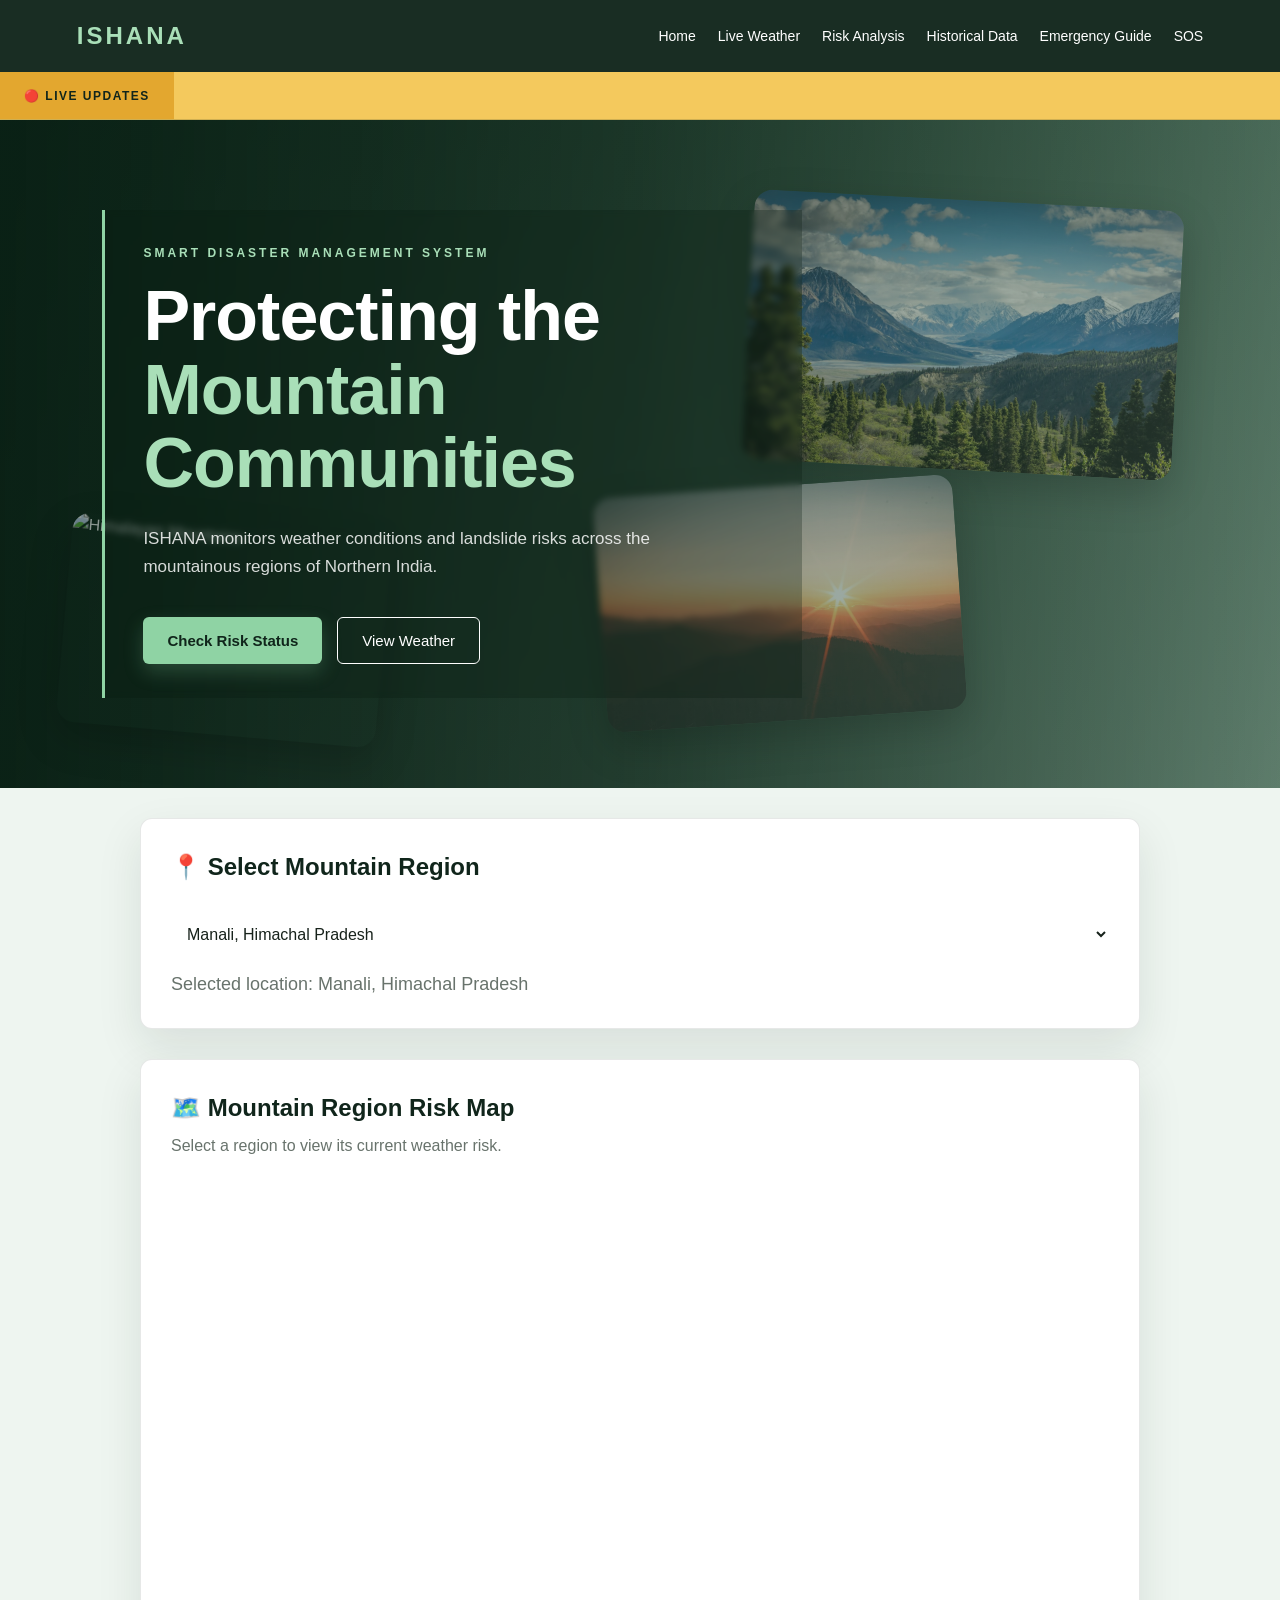
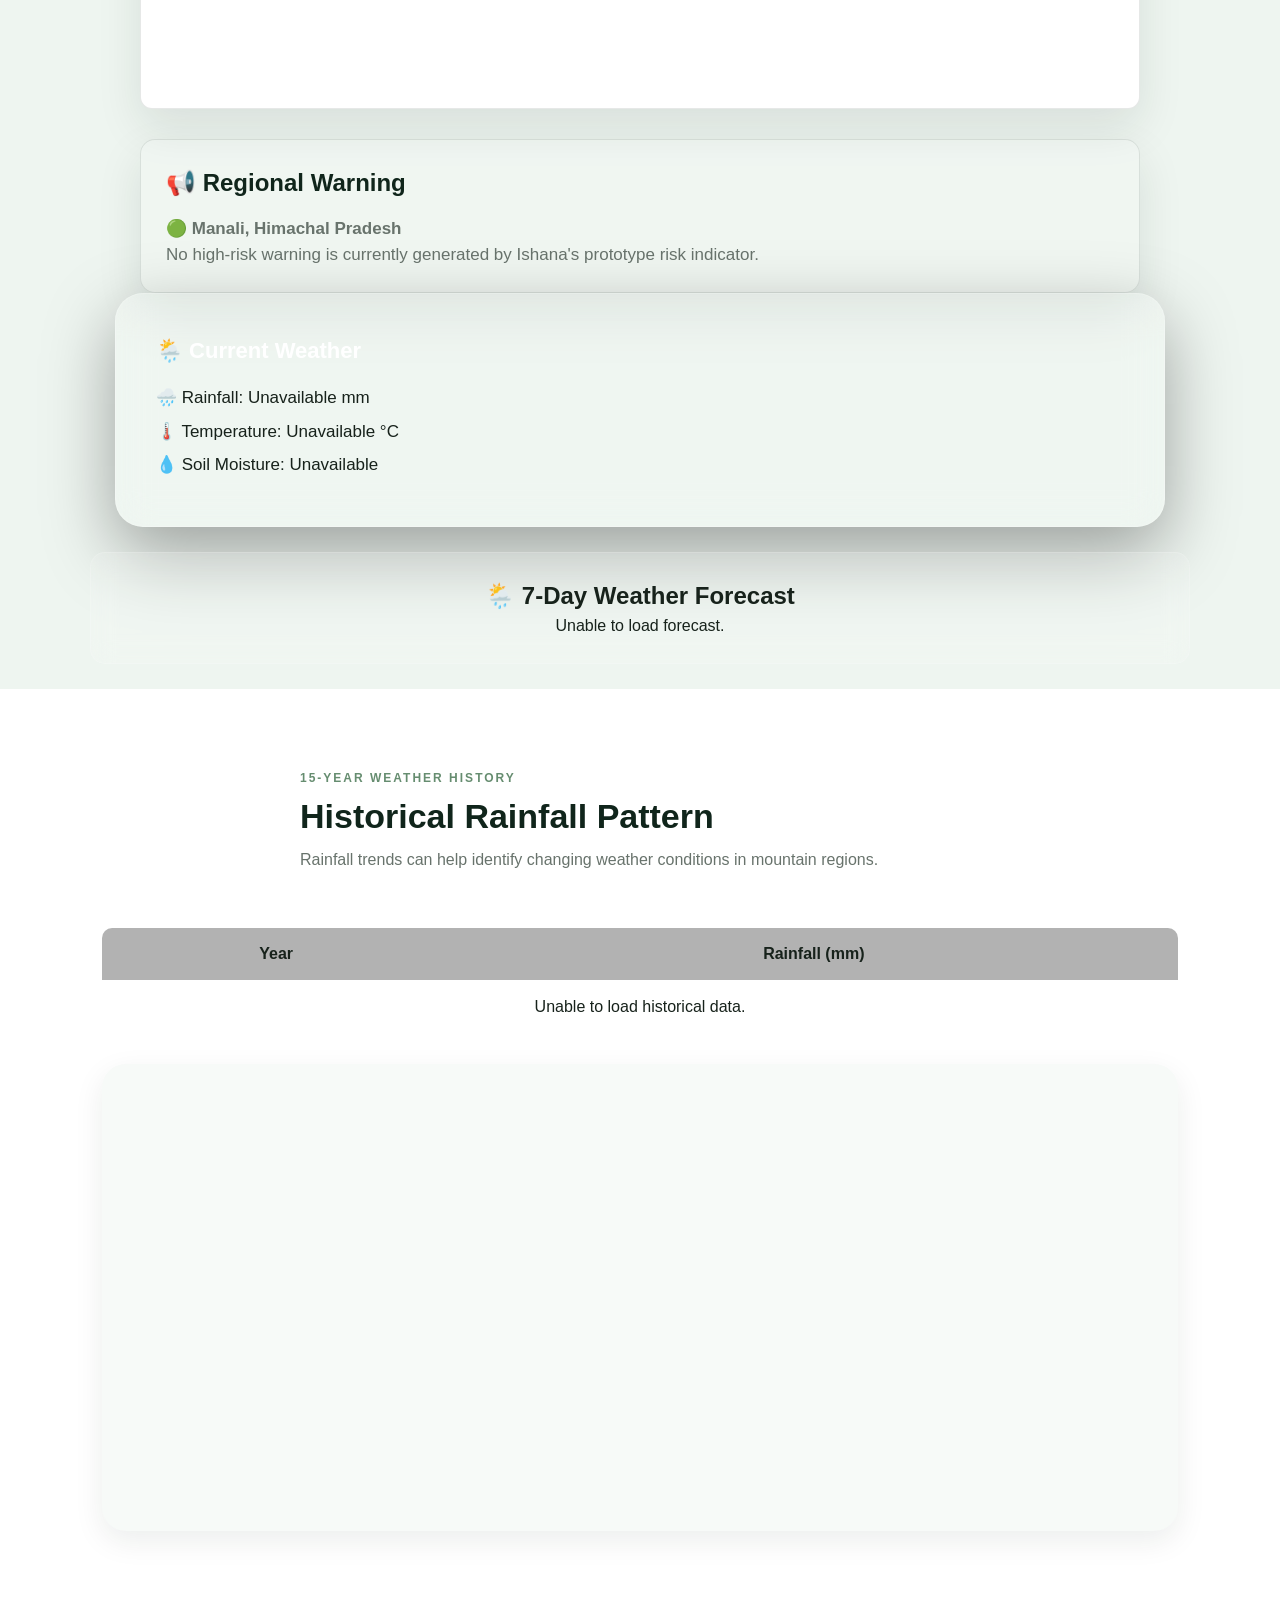
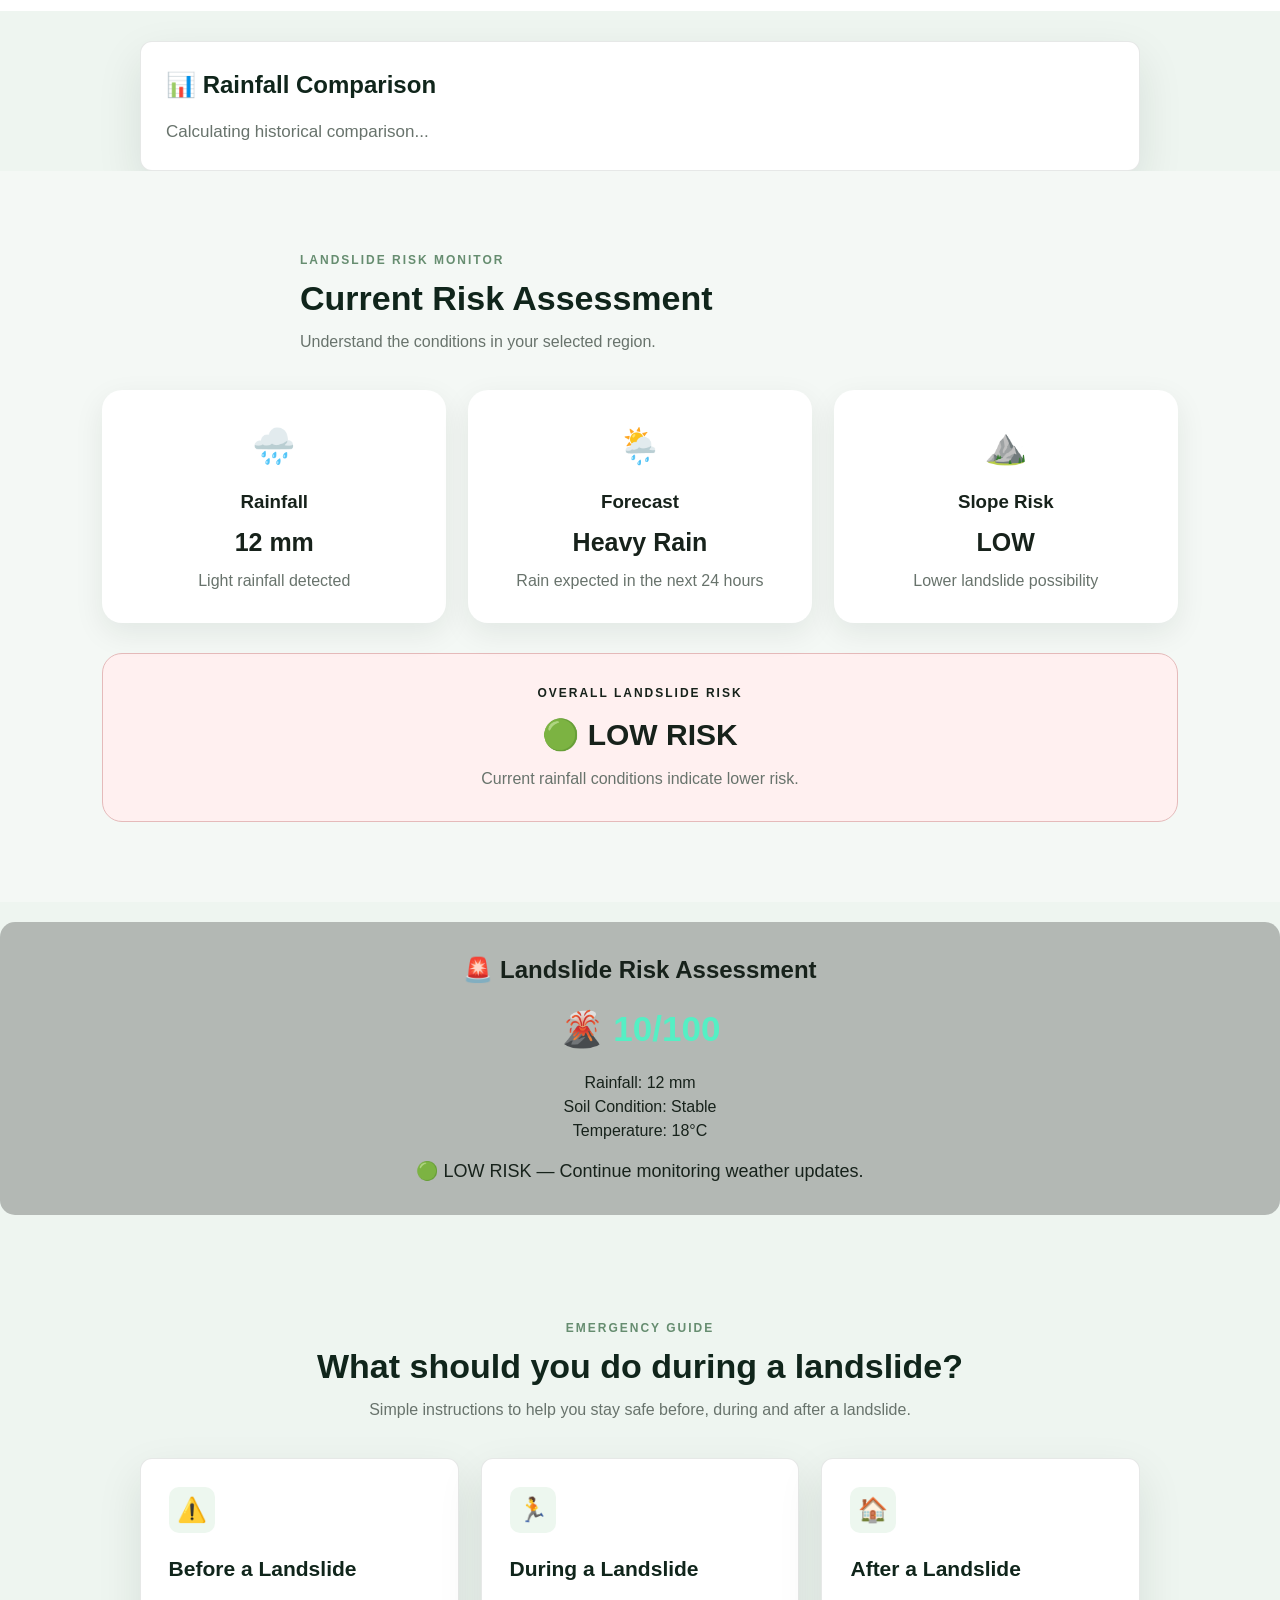
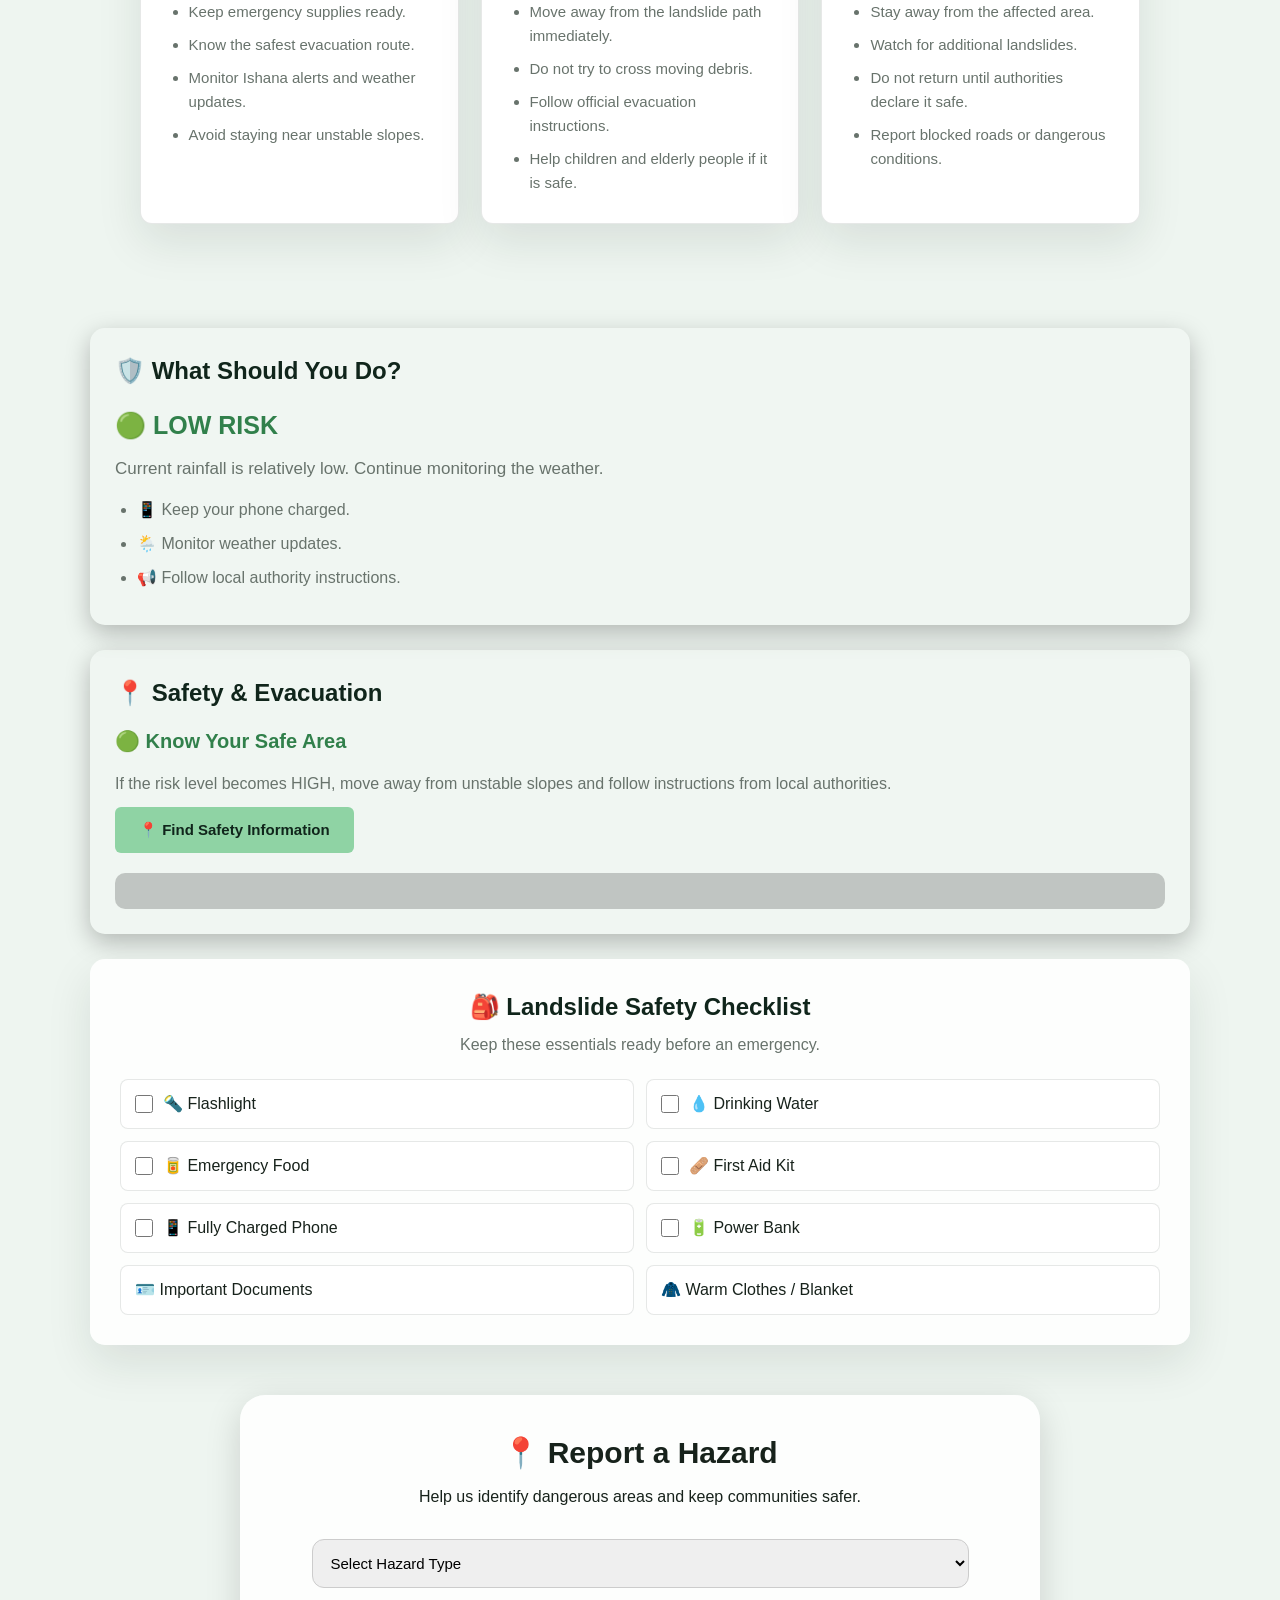
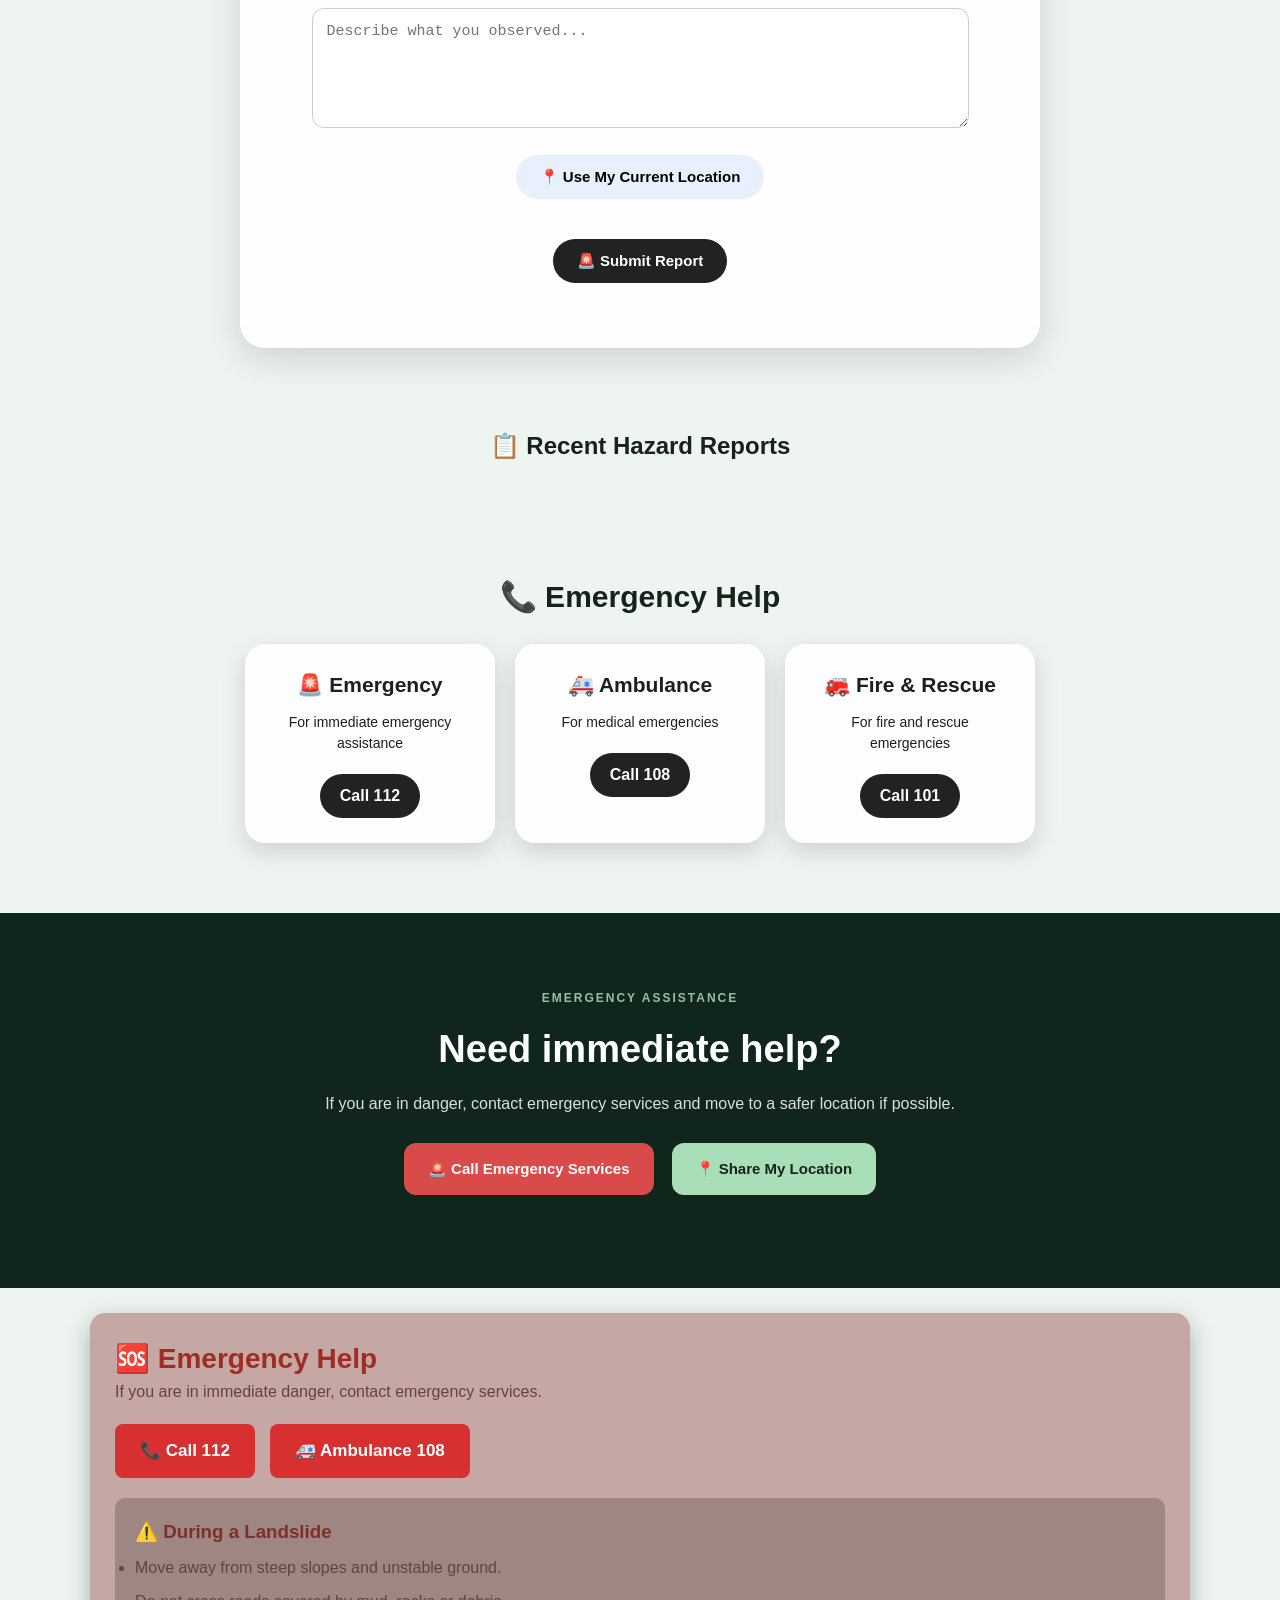
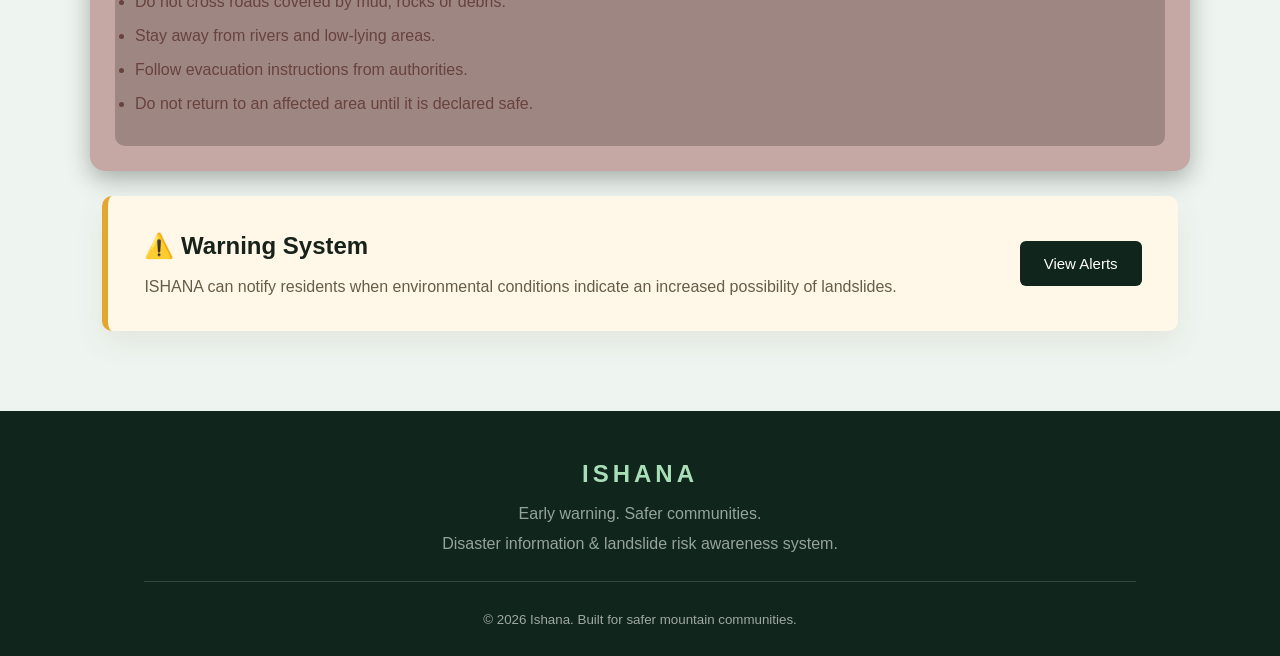
==== commit f5816222: "index.html" ====
--- a/index.html
+++ b/index.html
@@ -59,7 +59,7 @@
            <!-- Floating Background Images -->
            <div class="floating-images">
 
-              <img src="images/mountain1.jpg"
+              <img src="images/mountains.jpg"
                 class="floating mountain-img"
                 alt="Northern India Mountains">
 
@@ -67,7 +67,7 @@
                 class="floating landslide-img"
                 alt="Landslide">
 
-              <img src="images/mountain2.jpeg"
+              <img src="images/mountains2.jpeg"
                 class="floating mountain-img2"
                 alt="Himalayan Mountains">
 
